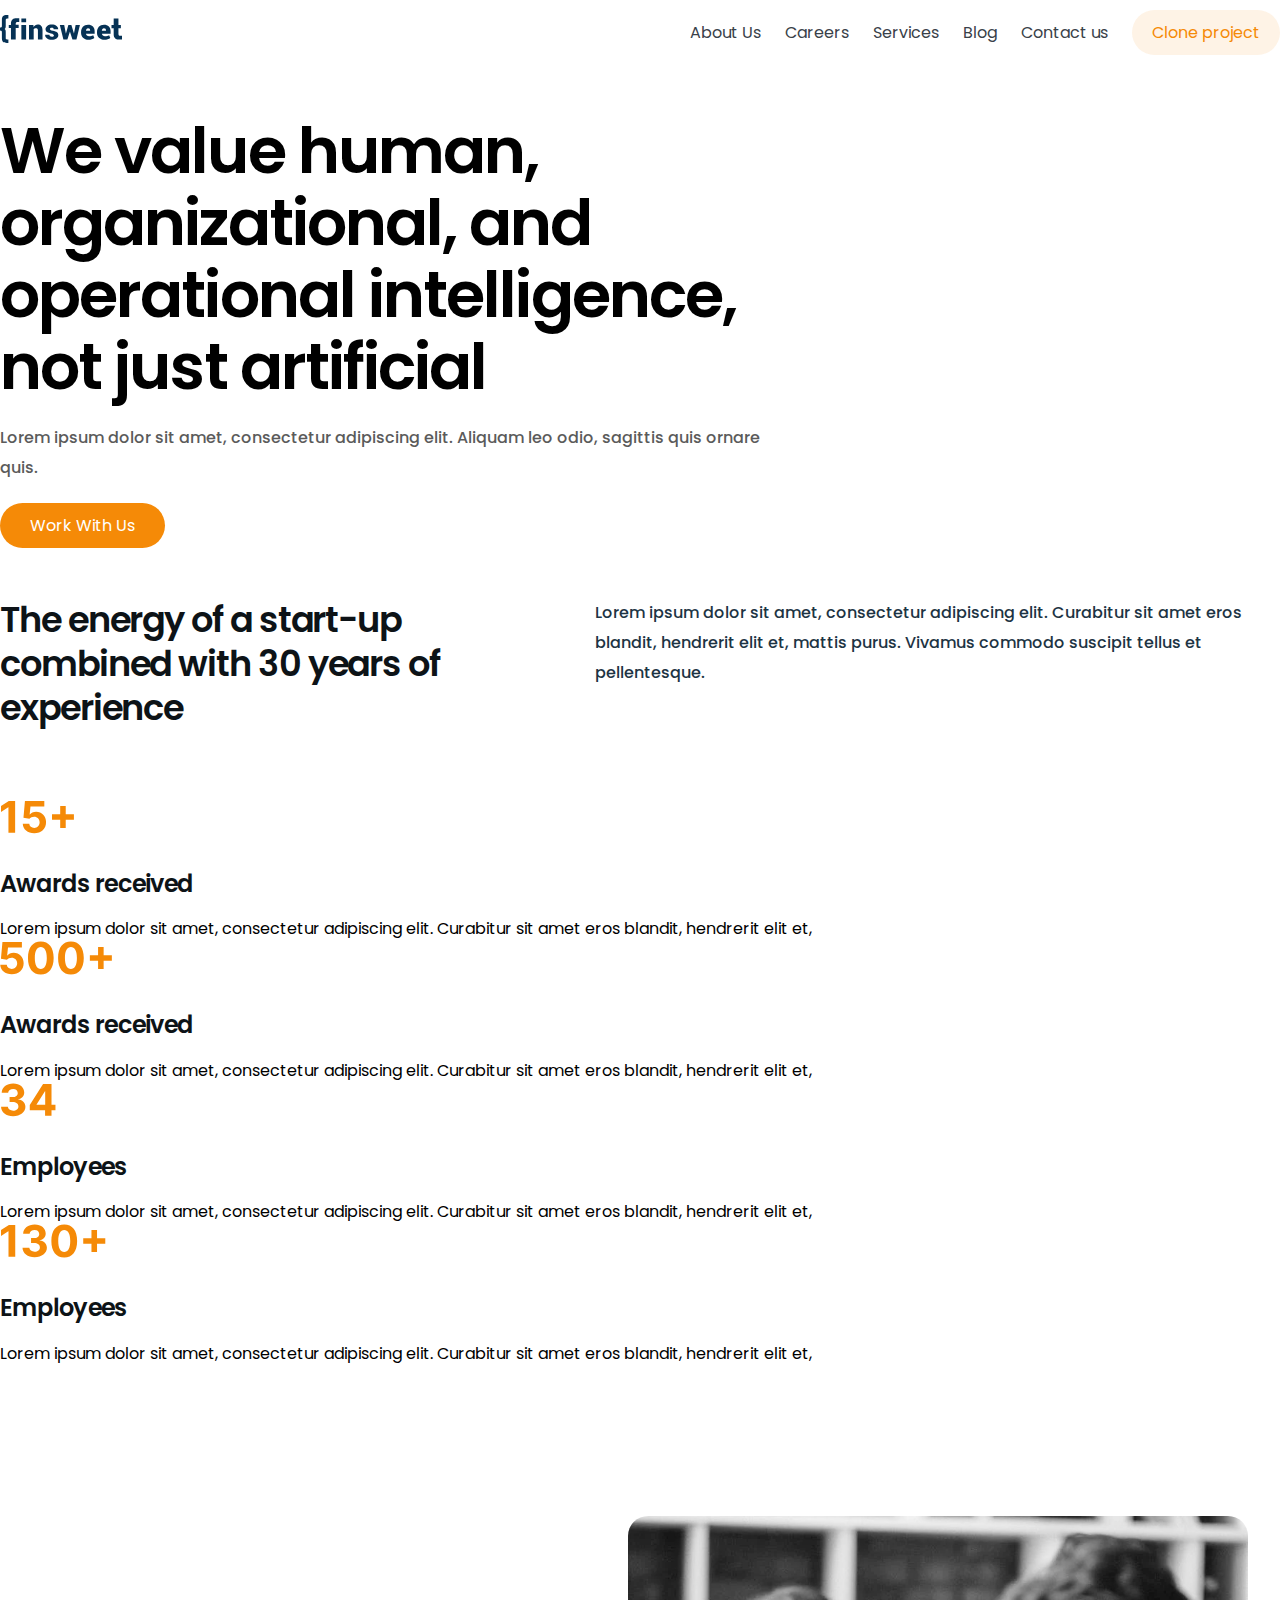
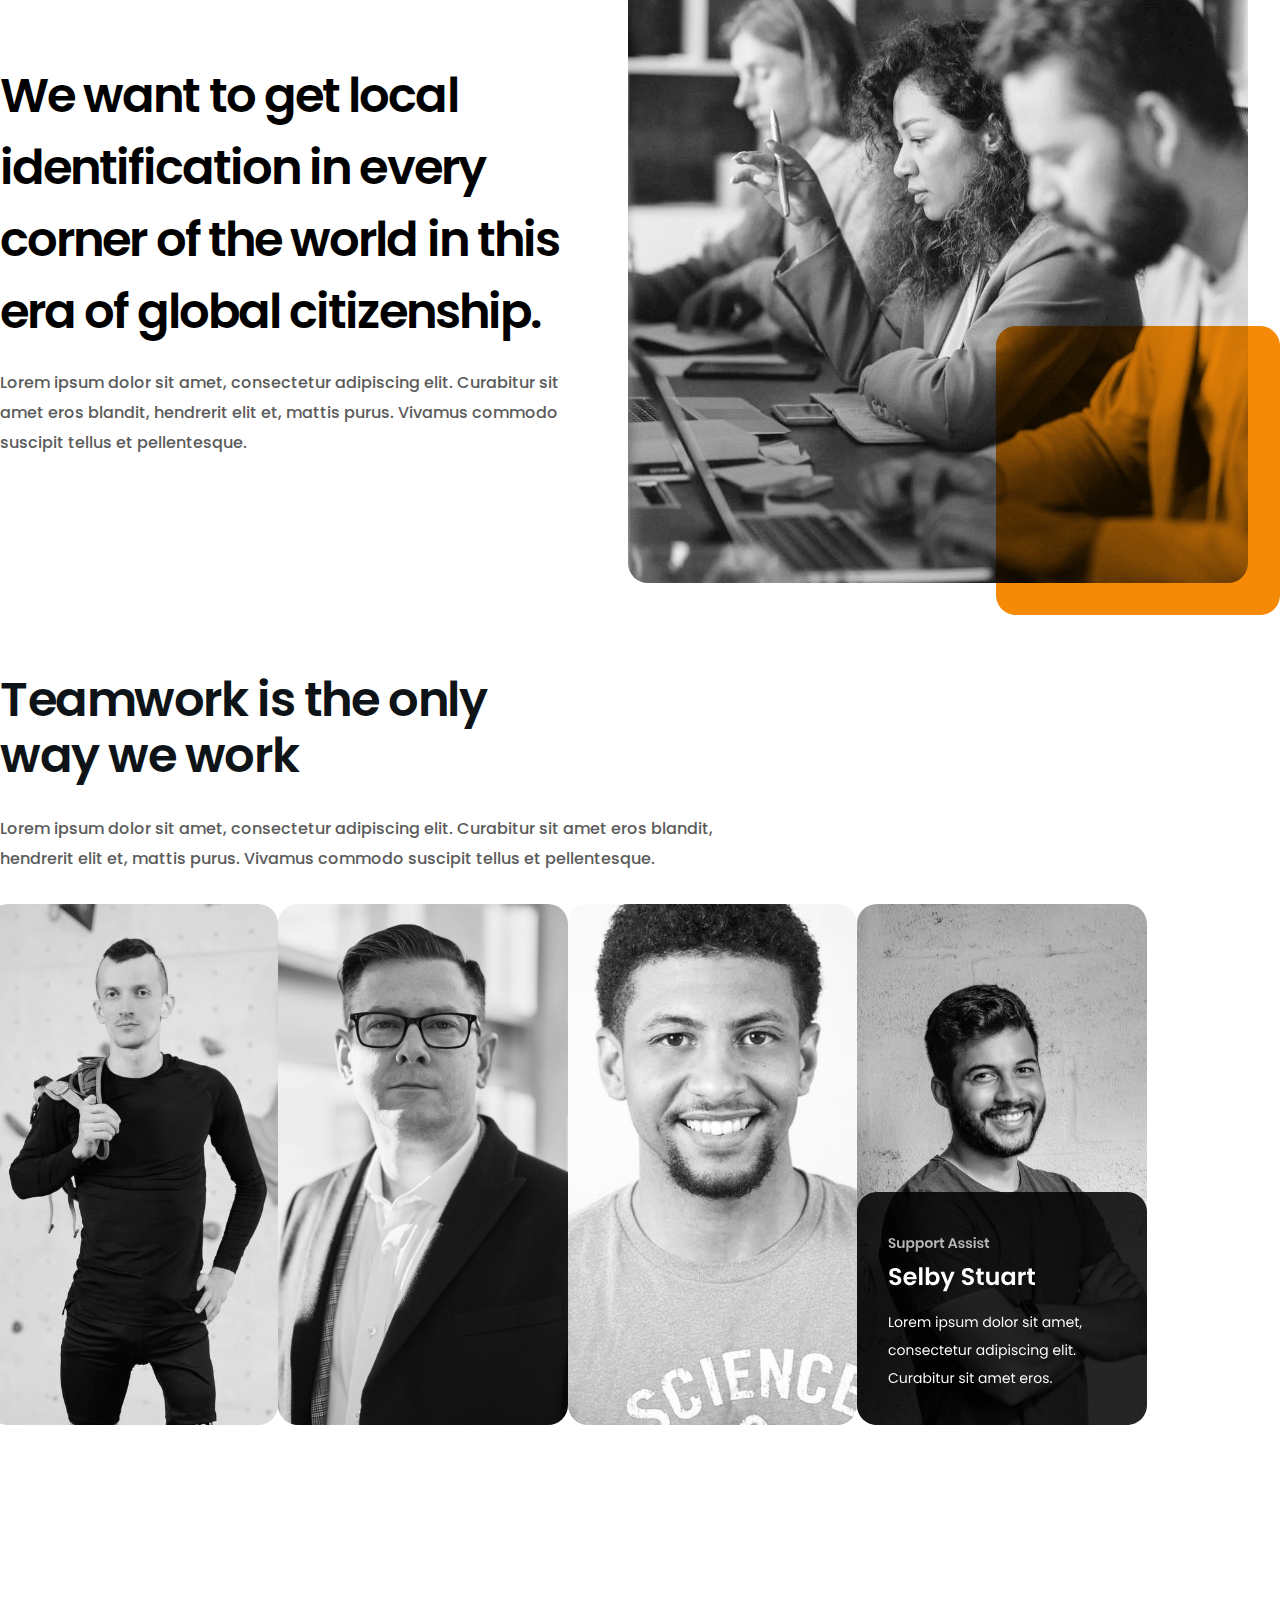
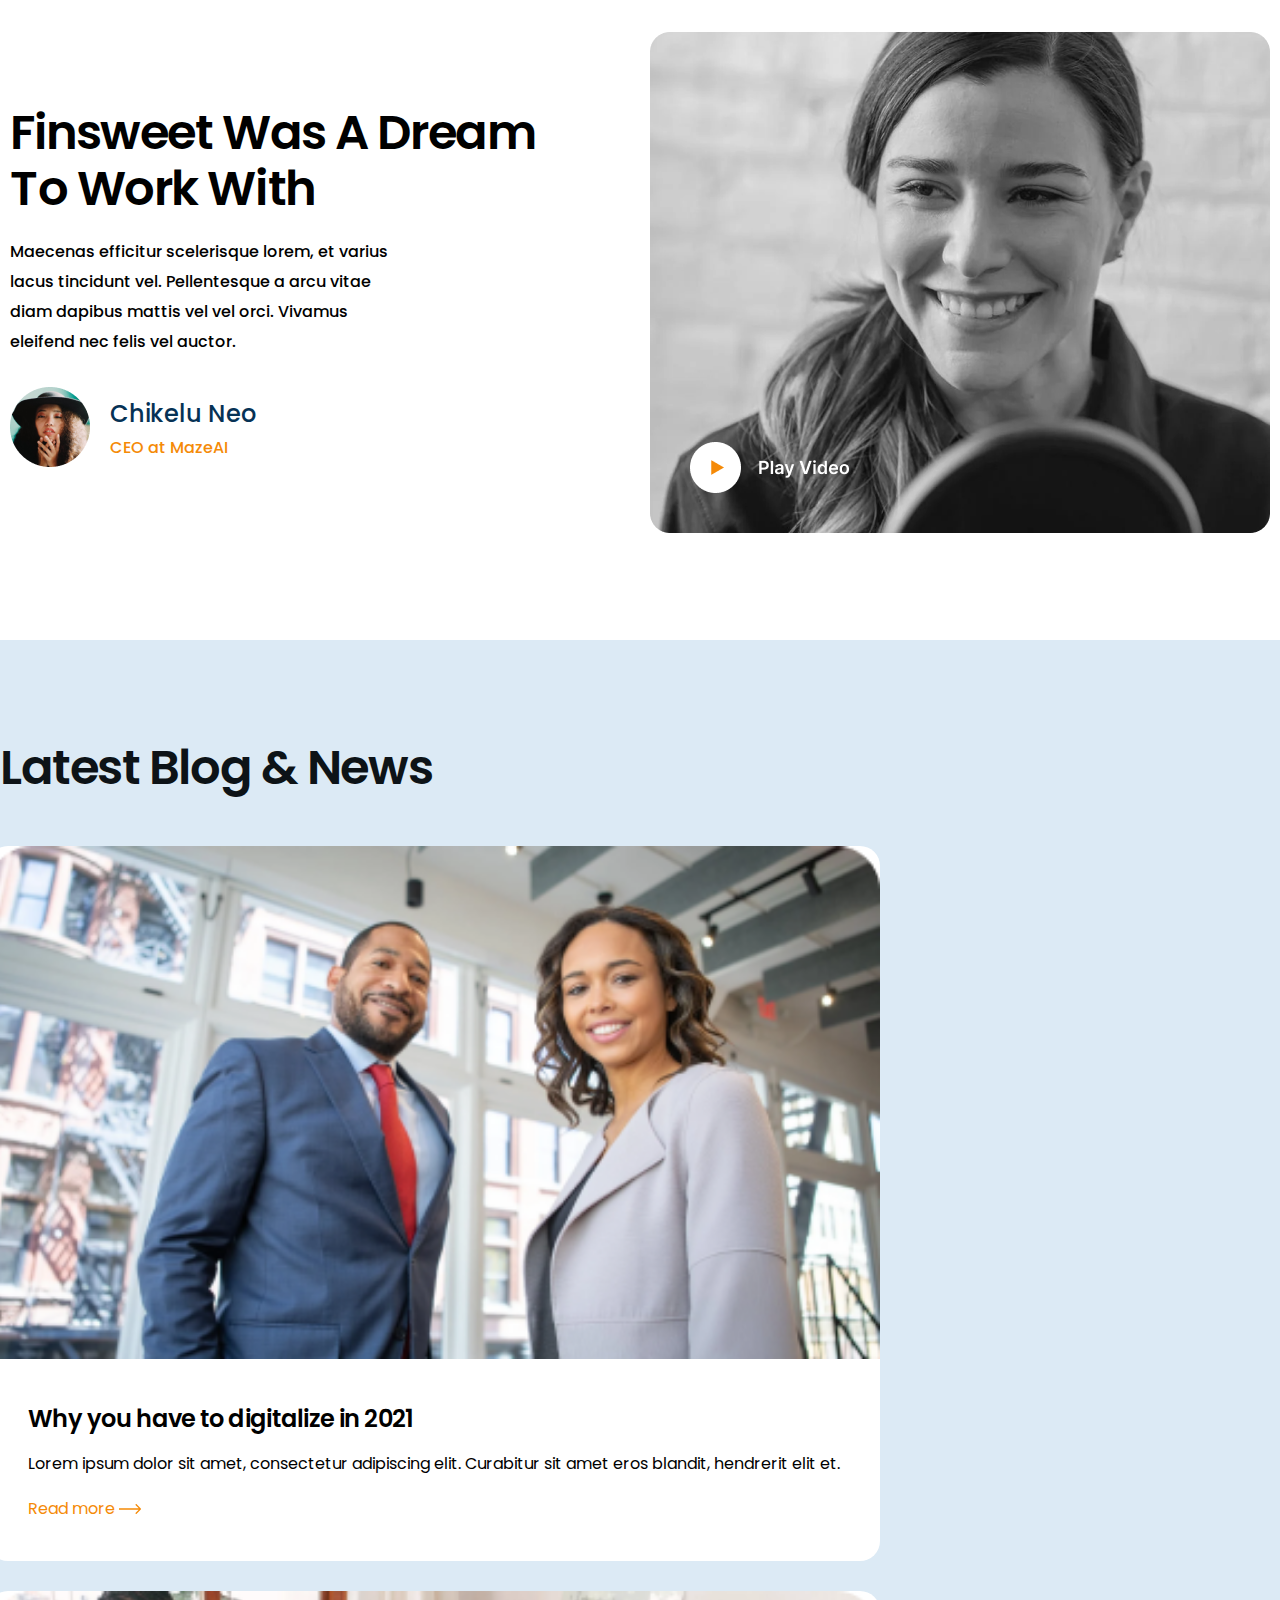
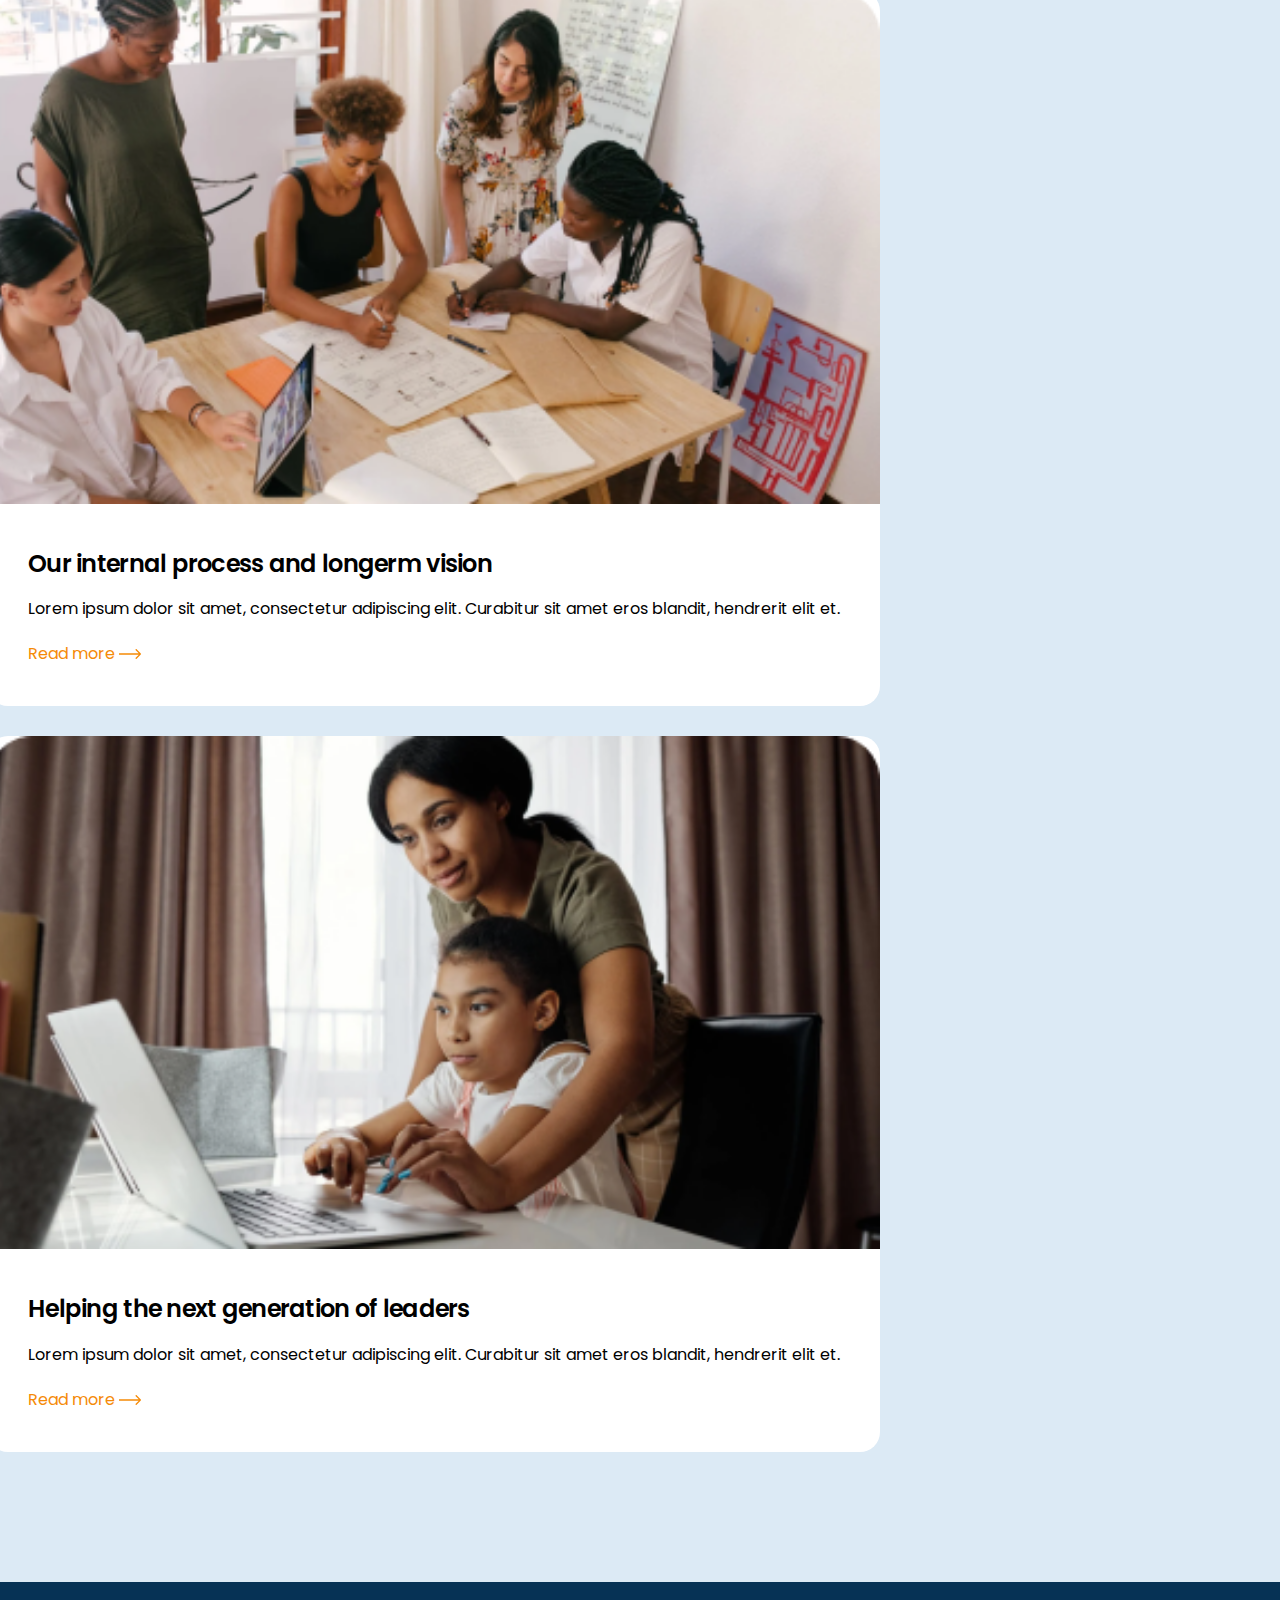
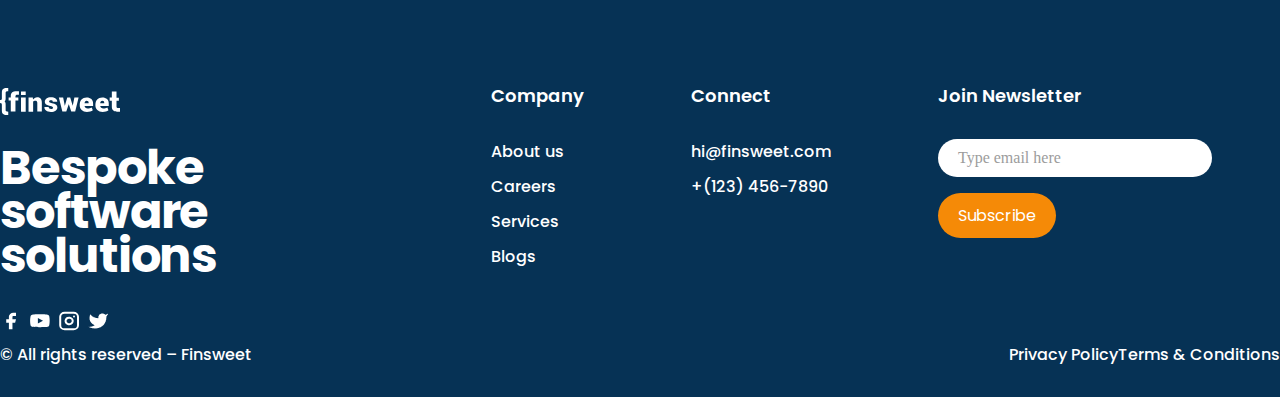
==== about_us.html @ 9c52bda0 "update" ====
<!DOCTYPE html>
<html lang="en">
<head>
    <meta charset="UTF-8" />
    <meta name="viewport" content="width=device-width, initial-scale=1.0" />
    <link rel="preconnect" href="https://fonts.googleapis.com" />
    <link rel="preconnect" href="https://fonts.gstatic.com" crossorigin />
    <link
      href="https://cdn.jsdelivr.net/npm/bootstrap@5.3.0/dist/css/bootstrap.min.css"
      rel="stylesheet"
      integrity="sha384-9ndCyUaIbzAi2FUVXJi0CjmCapSmO7SnpJef0486qhLnuZ2cdeRhO02iuK6FUUVM"
      crossorigin="anonymous"
    />
    <link
      href="https://fonts.googleapis.com/css2?family=Poppins:wght@500&display=swap"
      rel="stylesheet"
    />
    <link rel="stylesheet" href="style.css" />
    <link rel="stylesheet" href="grid.css" />
    <title>About us</title>
</head>
<body>
    <div class="main">
        <!-- navbar section -->
      <div class="navbar_section">
        <div class="navbar">
          <div class="navbar_logo">
            <img src="images\Logo_finsweet.svg" alt="logo" />
          </div>
          <div class="navbar_list">
            <a href="">About Us</a>
            <a href="">Careers</a>
            <a href="services.html">Services</a>
            <a href="blog.html">Blog</a>
            <a href="">Contact us</a>
            <button>Clone project</button>
          </div>
          <label for="nav_input" class="navbar_btn">
            <svg xmlns="http://www.w3.org/2000/svg" height="1em" viewBox="0 0 448 512"><!--! Font Awesome Free 6.4.0 by @fontawesome - https://fontawesome.com License - https://fontawesome.com/license (Commercial License) Copyright 2023 Fonticons, Inc. --><path d="M0 96C0 78.3 14.3 64 32 64H416c17.7 0 32 14.3 32 32s-14.3 32-32 32H32C14.3 128 0 113.7 0 96zM0 256c0-17.7 14.3-32 32-32H416c17.7 0 32 14.3 32 32s-14.3 32-32 32H32c-17.7 0-32-14.3-32-32zM448 416c0 17.7-14.3 32-32 32H32c-17.7 0-32-14.3-32-32s14.3-32 32-32H416c17.7 0 32 14.3 32 32z"/></svg>
          </label>
          <input type="checkbox" class="nav_mobile_input" name="" id="nav_input">
          <label for="nav_input" class="nav_overlay"></label>
          <div class="nav_mobile">
            <label for="nav_input" class="navbar_close">
              <svg xmlns="http://www.w3.org/2000/svg" height="1em" viewBox="0 0 512 512"><!--! Font Awesome Free 6.4.0 by @fontawesome - https://fontawesome.com License - https://fontawesome.com/license (Commercial License) Copyright 2023 Fonticons, Inc. --><path d="M256 48a208 208 0 1 1 0 416 208 208 0 1 1 0-416zm0 464A256 256 0 1 0 256 0a256 256 0 1 0 0 512zM175 175c-9.4 9.4-9.4 24.6 0 33.9l47 47-47 47c-9.4 9.4-9.4 24.6 0 33.9s24.6 9.4 33.9 0l47-47 47 47c9.4 9.4 24.6 9.4 33.9 0s9.4-24.6 0-33.9l-47-47 47-47c9.4-9.4 9.4-24.6 0-33.9s-24.6-9.4-33.9 0l-47 47-47-47c-9.4-9.4-24.6-9.4-33.9 0z"/></svg>
            </label>
            <ul class="mobile_list">
              <li class="nav_mobile_link"><a href="">About Us</a></li>
              <li class="nav_mobile_link"><a href="">Careers</a></li>
              <li class="nav_mobile_link"><a href="">Services</a></li>
              <li class="nav_mobile_link"><a href="">Blog</a></li>
              <li class="nav_mobile_link"><a href="">Contact us</a></li>
            </ul>
          </div>
        </div>
      </div>

      <div class="service_header">
        <div class="service_header_content">
          <div class="svheader_title">
            We value human, organizational, and operational intelligence, not just artificial
          </div>
          <div class="svheader_content">
            Lorem ipsum dolor sit amet, consectetur adipiscing elit. Aliquam leo odio, sagittis quis ornare quis.
          </div>
          <button class="svheader_button">Work With Us</button>
        </div>
        <div class="service_header_img">
          <img src="images\Header image (2).png" alt="" />
          <!-- <img src="images\Circle.png" alt="" class="circle_header" /> -->
          <!-- <img src="images\Orange.png" alt="" class="orangee" /> -->
        </div>
      </div>

      <!-- feature section -->
      <div class="feature_wrappe1">
        <div class="feature_section">
          <div class="feature_content">
            <div class="feature_title">The energy of a start-up combined with 30 years of experience</div>
            <div class="feature_text" style="margin-left: 20px;">Lorem ipsum dolor sit amet, consectetur adipiscing elit. Curabitur sit amet eros blandit, hendrerit elit et, mattis purus. Vivamus commodo suscipit tellus et pellentesque.</div>
          </div>
          <div class="container">
            <div class="row no-gutters">
              <div class="col-xl-3 col-sm-6">
                <div class="fea1">
                  <img src="images\15+.svg" alt="" class="fea_img">
                  <div class="fea_title">Awards received</div>
                  <div class="fea_text">Lorem ipsum dolor sit amet, consectetur adipiscing elit. Curabitur sit amet eros blandit, hendrerit elit et, </div>
                </div>
              </div>

              <div class="col-xl-3 col-sm-6">
                <div class="fea1">
                  <img src="images\500+.svg" alt="" class="fea_img">
                  <div class="fea_title">Awards received</div>
                  <div class="fea_text">Lorem ipsum dolor sit amet, consectetur adipiscing elit. Curabitur sit amet eros blandit, hendrerit elit et, </div>
                </div>
              </div>

              <div class="col-xl-3 col-sm-6">
                <div class="fea1">
                  <img src="images\34.svg" alt="" class="fea_img">
                  <div class="fea_title">Employees</div>
                  <div class="fea_text">Lorem ipsum dolor sit amet, consectetur adipiscing elit. Curabitur sit amet eros blandit, hendrerit elit et, </div>
                </div>
              </div>

              <div class="col-xl-3 col-sm-6">
                <div class="fea1">
                  <img src="images\130+.svg" alt="" class="fea_img">
                  <div class="fea_title">Employees</div>
                  <div class="fea_text">Lorem ipsum dolor sit amet, consectetur adipiscing elit. Curabitur sit amet eros blandit, hendrerit elit et, </div>
                </div>
              </div>
            </div>
          </div>
        </div>
      </div>

      <div class="service_header">
        <div class="service_header_content">
          <div class="svheader_title1">
           We want to get local identification in every corner of the world in this era of global citizenship.
          </div>
          <div class="svheader_content">
           Lorem ipsum dolor sit amet, consectetur adipiscing elit. Curabitur sit amet eros blandit, hendrerit elit et, mattis purus. Vivamus commodo suscipit tellus et pellentesque.
          </div>
          
        </div>
        <div class="service_header_img">
          <img src="images\About Image.svg" alt="" />
          <!-- <img src="images\Circle.png" alt="" class="circle_header" /> -->
          <!-- <img src="images\Orange.png" alt="" class="orangee" /> -->
        </div>
      </div>

      <div class="team_section_wrapper">
        <div class="team_section">
            <div class="team_section_title">Teamwork is the only way we work</div>
            <div class="team_section_text">Lorem ipsum dolor sit amet, consectetur adipiscing elit. Curabitur sit amet eros blandit, hendrerit elit et, mattis purus. Vivamus commodo suscipit tellus et pellentesque.</div>
            <div class="container">
                <div class="row">
                    <div class="col-xl-3 col-sm-6">
                        <img src="images\Image 1.svg" alt="">
                    </div>
                    <div class="col-xl-3 col-sm-6">
                        <img src="images\Image 2.svg" alt="">
                    </div>

                    <div class="col-xl-3 col-sm-6">
                        <img src="images\Image 3.svg" alt="">
                    </div>
                    <div class="col-xl-3 col-sm-6">
                        <img src="images\Image 4.svg" alt="">
                    </div>
                </div>
            </div>

        </div>

      </div>

      <div class="ceo_section">
        <div class="ceo_content">
          <div class="ceo_title">Finsweet was a dream to work with</div>
          <div class="ceo_text">
            Maecenas efficitur scelerisque lorem, et varius lacus tincidunt vel.
            Pellentesque a arcu vitae diam dapibus mattis vel vel orci. Vivamus
            eleifend nec felis vel auctor.
          </div>
          <div class="ceo_profile">
            <img src="images/Image (6).png" alt="" />
            <div class="ceo_name">
              <div class="name">Chikelu Neo</div>
              <div class="position">CEO at MazeAI</div>
            </div>
          </div>
        </div>
        <div class="ceo_img">
          <img src="images\Image (5).png" alt="" />
        </div>
      </div>

      <!-- blog -->
      <div class="all_posts_wrapper">
        <div class="all_posts">
            <div class="all_posts_title">Latest Blog & News</div>
            <div class="container">
                <div class="row">
                    <div class="col-xl-4 col-sm-6 ">
                        <div class="item1">
                            <img class="item_img" src="images\Image (7).png" alt="">
                            <div class="group_content">
                                <div class="item_title">Why you have to digitalize in 2021</div>
                                <div class="item_content">Lorem ipsum dolor sit amet, consectetur adipiscing elit. Curabitur sit amet eros blandit, hendrerit elit et.</div>
                                <span>Read more</span>
                                <img src="images\Icon.svg" alt="" />
                            </div>
                        </div>
                    </div>

                    <div class="col-xl-4 col-sm-6">
                        <div class="item1">
                            <img class="item_img" src="images\Image (8).png" alt="">
                            <div class="group_content">
                                <div class="item_title">Our internal process and longerm vision</div>
                                <div class="item_content">Lorem ipsum dolor sit amet, consectetur adipiscing elit. Curabitur sit amet eros blandit, hendrerit elit et.</div>
                                <span>Read more</span>
                                <img src="images\Icon.svg" alt="" />
                            </div>
                        </div>
                    </div>
                    <div class="col-xl-4 col-sm-6">
                        <div class="item1">
                            <img class="item_img" src="images\Image (9).png" alt="">
                            <div class="group_content">
                                <div class="item_title">Helping the next generation of leaders</div>
                                <div class="item_content">Lorem ipsum dolor sit amet, consectetur adipiscing elit. Curabitur sit amet eros blandit, hendrerit elit et.</div>
                                <span>Read more</span>
                                <img src="images\Icon.svg" alt="" />
                            </div>
                        </div>
                    </div>

                </div>
            </div>
        </div>
    </div>
      <div class="footer_section">
        <div class="footer">
          <div class="footer_top">
            <div class="footer_left">
          <img src="images\Logo (3).svg" alt="" />
          <h2>Bespoke software solutions</h2>
          <span><img src="images\social-icon\facebook.svg" alt="" /></span>
          <span><img src="images\social-icon\youtube.svg" alt="" /></span>
          <span><img src="images\social-icon\instagram.svg" alt="" /></span>
          <span><img src="images\social-icon\twitter.png" alt="" /></span>
        </div>
        <div class="company">
          <div class="com">Company</div>
          <div class="other" >
            <div>About us</div>
            <div>Careers</div>
            <div>Services</div>
            <div>Blogs</div>
          </div>
        </div>
        <div class="connect">
          <div class="connect_head">Connect</div>
          <div class="connect_more">
            <div>hi@finsweet.com</div>
            <div>+(123) 456-7890</div>
          </div>
        </div>
        <div class="subscribe">
          <div>Join Newsletter</div>
          <button class="type_email" type="button">Type email here</button
          ><br />
          <button class="subscribe_button" type="button">Subscribe</button>
        </div>
      </div>
          </div>
          <div class="footer-bottom">
            <div class="allright">© All rights reserved – Finsweet</div>
            <div class="privacy">Privacy Policy</div>
            <div class="term">Terms & Conditions</div>
          </div>
        </div>
      </div>
    </div>
    <script
      src="https://cdn.jsdelivr.net/npm/bootstrap@5.3.0/dist/js/bootstrap.bundle.min.js"
      integrity="sha384-geWF76RCwLtnZ8qwWowPQNguL3RmwHVBC9FhGdlKrxdiJJigb/j/68SIy3Te4Bkz"
      crossorigin="anonymous"
    ></script>

    </div>
</body>
</html>
---- style.css ----
* {
  margin: 0;
  padding: 0;
  box-sizing: border-box;
  font-family: Poppins;
}

body {
  margin: 0;
  padding: 0;
}
.main {
  width: 100%;
}
ul {
  list-style: none;
}

a {
  text-decoration: none;
}

.navbar {
  width: 1280px;
  display: flex;
  justify-content: flex-end;
  align-items: center;
  margin: 10px auto;
}

.navbar_logo {
  margin-right: auto;
}

.navbar_list a {
  padding-right: 20px;
  font-size: 1rem;
  color: #394149;
}

button {
  padding: 10px 20px;
  border: none;
  border-radius: 31px;
  background: rgba(245, 138, 7, 0.1);
  color: #f58a07;
  font-size: 1rem;
}

.header_content #bt1 {
  background-color: #f58a07;
  color: #fff;
}

.bt1,
.bt {
  margin-bottom: 10px;
}

.header_content #bt2 {
  background-color: #dceaf5;
  color: #1d3444;
}
.header_content_title {
  font-size: 4rem;
  font-weight: 600;
  letter-spacing: -1.08px;
}

.header_content_sub1 {
  font-size: 1rem;
  width: 70%;
  margin-bottom: 30px;
}

.header_content_sub2 {
  font-size: 1rem;
  margin-top: 30px;
  color: rgba(57, 65, 73, 0.5);
  margin-bottom: 15px;
}

.header_section {
  background-color: #dceaf5;
  /* width: 100%; */
}
.header {
  display: flex;
  /* flex-wrap: wrap; */
  width: 1280px;
  margin: 0 auto;
  align-items: center;
}

.header .header_img {
  max-width: 100%;
}

.header_img img {
  max-width: 100%;
  height: 100%;
  object-fit: cover;
}
.header_content {
  width: 60%;
  /* max-width: 100%; */
}

.header_content_title {
  color: #1d3444;

  /* H1 Heading */
  font-family: Poppins;
  font-size: 64px;
  font-style: normal;
  font-weight: 600;
  line-height: 72px; /* 112.5% */
  letter-spacing: -1.92px;
}

.title {
  margin-top: 20px;
  margin-bottom: 20px;
  font-style: normal;
  font-weight: 500;
  line-height: 106.5%; /* 25.56px */
  letter-spacing: -0.72px;
  font-size: 1.5rem;
}
.content {
  margin-bottom: 20px;
}

.feature_wrapper {
  background: #edf7ff;
  width: 100%;
  margin: 0 auto;
  padding-top: 100px;
}

.feature_wrapper1 {
  /* background: #edf7ff; */
  width: 100%;
  margin: 0 auto;
  padding-top: 100px;
}

.fea_img {
  height: 34px;
}

.feature_section {
  width: 1280px;
  margin: 0 auto;
}

.fea {
  background-color: #fff;
  border-radius: 20px;
  padding: 40px;
  width: 100%;
}

.fea1 {
  /* background-color: #fff; */
  border-radius: 20px;
  /* padding-top: 10px;
  padding-bottom: 10px; */
  /* padding-right: 20px; */
  width: 100%;
}

.last_item {
}

.feature_content {
  display: flex;
  width: 100%;
  margin-bottom: 50px;
}

.feature_title {
  color: #0d1317;
  font-family: Poppins;
  font-size: 2.2rem;
  font-style: normal;
  font-weight: 600;
  line-height: 44px; /* 122.222% */
  letter-spacing: -1.08px;
  width: 90%;
  margin-bottom: 20px;
}

.fea_title {
  color: #0d1317;
  font-family: Poppins;
  font-size: 1.5rem;
  font-style: normal;
  font-weight: 600;
  line-height: 106.5%; /* 25.56px */
  letter-spacing: -0.72px;
  margin-top: 30px;
  margin-bottom: 20px;
}

.feature_text {
  color: #1d3444;
  font-family: Poppins;
  font-size: 1rem;
  font-style: normal;
  font-weight: 500;
  line-height: 30px; /* 166.667% */
}

.footer_section {
  background-color: #063255;
  width: 100%;
}

.footer {
  max-width: 1280px;
  margin: 0 auto;
}

.footer_top {
  display: flex;
  flex-wrap: wrap;
  justify-content: space-between;
  align-items: start;
  margin: 0 auto;
  padding-top: 100px;
}

.footer_left {
  color: #fff;
  font-size: 2rem;
  font-style: normal;
  font-weight: 600;
  line-height: 44px; /* 122.222% */
  letter-spacing: -1.08px;
  width: 30%;
}

.footer_left h2 {
  margin-top: 20px;
  margin-bottom: 20px;
}

.other,
.connect_more {
  color: #fff;
  font-family: Poppins;
  font-size: 16px;
  font-style: normal;
  font-weight: 500;
  line-height: normal;
}

.other div,
.connect_more div {
  margin-bottom: 10px;
}

.connect_head,
.com,
.subscribe div {
  color: #fff;
  font-family: Poppins;
  font-size: 18px;
  font-style: normal;
  font-weight: 600;
  line-height: normal;
  margin-bottom: 30px;
}

.subscribe .type_email {
  background-color: #fff;
  width: 342px;
  color: #9c9c9c;
  font-family: Inter;
  font-size: 16px;
  font-style: normal;
  font-weight: 500;
  line-height: normal;
  text-align: left;
  max-width: 80%;
}

.subscribe .subscribe_button {
  background-color: #f58a07;
  color: #fff;
  margin-top: 16px;
}

.footer-bottom {
  display: flex;
  color: #fff;
  justify-content: flex-end;
  margin-top: 30px;
  margin: 0 auto;
  padding-bottom: 30px;
  font-family: Poppins;
  font-size: 16px;
  font-style: normal;
  font-weight: 500;
  line-height: normal;
  max-width: 1280px;
}

.allright {
  margin-right: auto;
}

.item {
  /* padding: 30px; */
  /* margin-right: 20px; */
  background-color: #fff;
  border-radius: 20px;
  margin-top: 10px;
}
.item2 {
  background-color: #fff;
  margin-bottom: 20px;
}
.item2 .item_img {
  width: 100%;
}

.help_wrapper {
  width: 100%;
  margin: 0 auto;
}

.help_posts {
  width: 1280px;
  margin-left: auto;
  margin-right: auto;
  margin-top: 100px;
}
.itemm {
  padding: 30px;
  /* margin-right: 20px; */
  background-color: #fff;
  border-radius: 20px;
  margin-top: 10px;
}
.item_title {
  margin-top: 20px;
  margin-bottom: 20px;
  font-size: 1.5rem;
  font-weight: 600;
  line-height: 106.5%; /* 25.56px */
  letter-spacing: -0.72px;
}

.container {
  max-width: 1280px;
  margin-left: 0;
  /* margin-bottom: 100px; */
  padding-bottom: 100px;
}

.row {
  align-items: stretch;
}

.flexbox-no-margin .row {
  display: flex;
  flex-wrap: wrap;
}

.about_content {
  width: 60%;
}
.about_img {
  max-width: 100%;
  height: 100%;
  object-fit: cover;
}
.about_section {
  width: 1280px;
  margin: 100px auto;
  display: flex;
  align-items: center;
  position: relative;
  /* flex-wrap: wrap; */
}

.about_text {
  font-size: 1rem;
  font-style: normal;
  font-weight: 500;
  line-height: 30px; /* 166.667% */
  margin-top: 20px;
  margin-bottom: 40px;
  width: 80%;
}

.circle {
  position: absolute;
  top: -50px;
  right: -50px;
}
.subs {
  display: flex;
}
.subtitle {
  margin-top: 20px;
  margin-bottom: 20px;
  font-size: 1.5rem;
  font-style: normal;
  font-weight: 600;
  line-height: 106.5%; /* 25.56px */
  letter-spacing: -0.72px;
}
.subcontent {
  font-size: 1rem;
  font-style: normal;
  font-weight: 500;
  line-height: 28px; /* 175% */
  width: 100%;
}

.about_title {
  font-size: 3rem;
  font-style: normal;
  font-weight: 600;
  line-height: 56px; /* 116.667% */
  letter-spacing: -1.44px;
}

.service_section {
  width: 1280px;
  background-color: #dceaf5;
  margin: 10px auto;
  position: relative;
  padding-bottom: 50px;
}

.ribbon {
  position: absolute;
  top: -15px;
  right: -15px;
}
.service_content {
  width: 50%;
}
.service {
  display: flex;
  align-items: center;
  margin-left: 3rem;
  margin-right: 3rem;
  justify-content: space-between;
  flex-wrap: wrap;
  /* width: 100%; */
}

.service_header {
  margin-left: 3rem;
  padding-top: 50px;
  margin-bottom: 50px;
}

.service_title {
  font-size: 3rem;
  font-style: normal;
  font-weight: 600;
  line-height: 56px; /* 116.667% */
  letter-spacing: -1.44px;
  width: 90%;
  margin-bottom: 20px;
}

.service_img {
  max-width: 100%;
}
.service_text {
  font-size: 1rem;
  font-style: normal;
  font-weight: 500;
  line-height: 30px; /* 166.667% */
  width: 80%;
  margin-bottom: 50px;
}

span {
  color: #f58a07;
}
.item_content {
  margin-bottom: 20px;
}

.service_header .bt1 {
  background-color: #fff;
  font-size: 1rem;
  font-style: normal;
  font-weight: 600;
  line-height: normal;
  text-transform: capitalize;
  border: none;
  color: #f58a07;
}

.service_header button {
  color: #a8bccc;
  background-color: #dceaf5;
  border: 1px solid #a8bccc;
}

.cta_content {
  background-color: #f58a07;
  flex-grow: 1;
  width: 50%;
}
.cta_text {
  max-width: 640px;
  font-size: 3rem;
  margin-top: 100px;
  margin-left: 50px;
  font-style: normal;
  font-weight: 600;
  line-height: 56px; /* 116.667% */
  letter-spacing: -1.44px;
  color: #fff;
}

.cta_button {
  margin-left: 50px;
  margin-bottom: 100px;
  margin-top: 30px;
  padding: 20px 30px;
  font-size: 1rem;
  font-style: normal;
  font-weight: 600;
  line-height: 106.5%; /* 17.04px */
  text-transform: capitalize;
}
.CTA_section {
  display: flex;
  flex-wrap: wrap;
  margin-top: 100px;
}

.cta_img {
  width: 50%; /* flex: 1; */
}

.cta_button {
  background-color: #dceaf5;
}

.ceo_section {
  width: 1280px;
  display: flex;
  /* flex-wrap: wrap; */
  justify-content: center;
  align-items: center;
  margin: 100px auto;
}

.ceo_text {
  width: 60%;
}

.ceo_content {
  width: 50%;
}
.ceo_title {
  font-size: 3rem;
  font-style: normal;
  font-weight: 600;
  line-height: 56px; /* 116.667% */
  letter-spacing: -1.44px;
  text-transform: capitalize;
  margin-bottom: 20px;
  width: 90%;
}

.ceo_text {
  font-size: 1rem;
  font-style: normal;
  font-weight: 500;
  line-height: 30px; /* 166.667% */
  margin-bottom: 30px;
}

.ceo_profile {
  display: flex;
  align-items: center;
}

.ceo_name {
  margin-left: 20px;
}
.ceo_img img {
  width: 100%;
}

.name {
  color: #063255;

  font-size: 1.5rem;
  font-style: normal;
  font-weight: 500;
  line-height: 171%; /* 41.04px */
}
.position {
  color: #f58a07;

  font-size: 1rem;
  font-style: normal;
  font-weight: 500;
  line-height: 171%; /* 30.78px */
}

.blog_section {
  width: 100%;
  background-color: #dceaf5;
  padding-top: 100px;
  padding-bottom: 100px;
  margin: 0 auto;
}
.row {
  padding-left: 0;
  padding-right: 0;
}
.container {
  padding-left: 0;
  padding-right: 0;
}

.blogs {
  display: flex;
  flex-wrap: wrap;
}
.blog {
  width: 25%;
}
.blog .blog_image {
  width: 100%;
}
.navbar_btn {
  display: none;
}

.nav_overlay {
  position: fixed;
  top: 0;
  right: 0;
  left: 0;
  bottom: 0;
  background-color: rgba(0, 0, 0, 0.3);
  display: none;
  animation: Fadein linear 0.2s;
}

.nav_mobile {
  position: fixed;
  top: 0;
  bottom: 0;
  right: 0;
  width: 320px;
  max-width: 100%;
  background-color: #fff;
  transform: translateX(100%);

  transition: all linear 0.2s;
}

.mobile_list {
  margin-top: 24px;
}

.nav_mobile_link a {
  color: #0d1317;
  display: block;
  padding: 8px 0;
}

.navbar_close {
  position: absolute;
  top: 1rem;
  right: 1rem;
  width: 30px;
  height: 30px;
}

.nav_mobile_input:checked ~ .nav_overlay {
  display: block;
}

.nav_mobile_input:checked ~ .nav_mobile {
  transform: translateX(0%);
}

.nav_mobile_input {
  display: none;
}

@keyframes Fadein {
  from {
    opacity: 0;
  }
  to {
    opacity: 1;
  }
}

/* Service page */
.service_header {
  display: flex;
  width: 1280px;
  margin: 0 auto;
  align-items: center;
  gap: 5%;
  margin-bottom: 50px;
}
.svheader_title {
  font-size: 4rem;
  font-style: normal;
  font-weight: 600;
  line-height: 72px; /* 112.5% */
  letter-spacing: -1.92px;
}

.svheader_title1 {
  font-size: 3rem;
  font-style: normal;
  font-weight: 600;
  line-height: 72px; /* 112.5% */
  letter-spacing: -1.92px;
}
.svheader_content {
  color: #5b5b5b;
  font-family: Poppins;
  font-size: 1rem;
  font-style: normal;
  font-weight: 500;
  line-height: 30px; /* 166.667% */
  margin-top: 20px;
  margin-bottom: 20px;
}
.service_header button {
  color: #fff;
  background-color: #f58a07;
  border: none;
  padding: 10px 30px;
}

.service_header_img {
  /* position: relative; */
  width: 100%;
  height: 100%;
}

.orangee {
  position: absolute;
}

.service_feature {
  display: flex;
  width: 1280px;
  align-items: center;
  margin: 0 auto;
  justify-content: center;
  gap: 5%;
  margin-top: 100px;
}

.s_f_c_title {
  color: #0d1317;
  font-family: Poppins;
  font-size: 3rem;
  font-style: normal;
  font-weight: 600;
  line-height: 56px; /* 116.667% */
  letter-spacing: -1.44px;
}

.s_f_c_text,
.s_f_c_list {
  color: #5b5b5b;
  font-family: Poppins;
  font-size: 1rempx;
  font-style: normal;
  font-weight: 500;
  line-height: 30px; /* 166.667% */
}
.s_f_c_list ul {
  padding-left: 0;
  text-decoration: dotted;
  list-style: disc;
  list-style-position: inside;
}

.s_f_c_text {
  margin-top: 20px;
  margin-bottom: 20px;
}

/* Blog Inner page */

.blog_header_img {
  width: 1280px;
  margin: 0 auto;
}

.blog_header_img img {
  border-radius: 10px;
  width: 100%;
}

.blog_page_content_wrapper {
  width: 1280px;
  margin: 0 auto;
}
.blog_page_content {
  width: 50%;
  margin: 0 auto;
}
.blog_page_content_author {
  display: flex;
  justify-content: flex-start;
  align-items: center;
  margin-top: 50px;
}

.author_name {
  color: #394149;
  font-family: Poppins;
  font-size: 1rem;
  font-style: normal;
  font-weight: 400;
  line-height: 32px; /* 200% */
  margin-right: 30px;
  margin-left: 5px;
}

.posted_time {
  color: #394149;
  font-family: Poppins;
  font-size: 1rem;
  font-style: normal;
  font-weight: 400;
  line-height: 32px; /* 200% */
}
.blog_page_content_title {
  color: #1d3444;
  font-family: Poppins;
  font-size: 4rem;
  font-style: normal;
  font-weight: 600;
  line-height: 72px; /* 112.5% */
  letter-spacing: -1.92px;
  margin-top: 30px;
  margin-bottom: 30px;
  width: 100%;
}
.blog_page_content_text p {
  color: #5b5b5b;
  font-family: Poppins;
  font-size: 1rem;
  font-style: normal;
  font-weight: 500;
  line-height: 28px; /* 175% */
  margin-bottom: 20px;
}
/* Privacy Page */
.privacy_wrapper {
  width: 1280px;
  margin: 100px auto;
}

.privacy_policy {
  width: 50%;
  margin: 0 auto;
}
.privacy_policy_heading {
  color: #1d3444;
  font-family: Poppins;
  font-size: 4rem;
  font-style: normal;
  font-weight: 600;
  line-height: 72px; /* 112.5% */
  letter-spacing: -1.92px;
}
.date_modified {
  color: #5b5b5b;
  font-family: Poppins;
  font-size: 1rem;
  font-style: normal;
  font-weight: 500;
  line-height: 28px; /* 175% */
  margin-top: 20px;
  margin-bottom: 30px;
}

.privacy_policy p {
  color: #5b5b5b;
  font-family: Poppins;
  font-size: 1rem;
  font-style: normal;
  font-weight: 500;
  line-height: 28px; /* 175% */
}

.privacy_policy_title {
  color: #0d1317;
  font-family: Poppins;
  font-size: 1.5rem;
  font-style: normal;
  font-weight: 500;
  line-height: 30px; /* 125% */
  letter-spacing: -0.72px;
  margin-top: 50px;
  margin-bottom: 20px;
}

/* blog page */
.blogs_page_heading {
  display: flex;
  width: 1280px;
  margin: 0 auto;
  justify-content: center;
  align-items: center;
}

.blogs_page_wrapper {
  background: #dceaf5;
  padding-top: 100px;
  padding-bottom: 100px;
}

.heading_title {
  color: #1d3444;
  font-family: Poppins;
  font-size: 4rem;
  font-style: normal;
  font-weight: 600;
  line-height: 72px; /* 112.5% */
  letter-spacing: -1.92px;
  margin-top: 20px;
}

.heading_content {
  color: #5b5b5b;
  font-family: Poppins;
  font-size: 1rem;
  font-style: normal;
  font-weight: 500;
  line-height: 30px; /* 166.667% */
  margin-top: 20px;
  margin-bottom: 20px;
}

.blogs_page_heading_img img {
  border-radius: 5%;
}
.blogs_page_heading_img {
  width: 100%;
}

.blog_page_content_author2 {
  display: flex;
  justify-content: flex-start;
  align-items: center;
  margin-top: 50px;
}

.author_name2 {
  color: #394149;
  font-family: Poppins;
  font-size: 1rem;
  font-style: normal;
  font-weight: 400;
  line-height: 32px; /* 200% */
  margin-right: 30px;
  margin-left: 5px;
}

.posted_time2 {
  color: #394149;
  font-family: Poppins;
  font-size: 1rem;
  font-style: normal;
  font-weight: 400;
  line-height: 32px; /* 200% */
}

.all_posts_wrapper {
  width: 100%;
}
.all_posts {
  width: 1280px;
  margin: 0 auto;
}

.item1 {
  background: #fff;
  border-radius: 20px;
  margin-bottom: 30px;
}
.item1_2 {
  background: #dceaf5;
  border-radius: 20px;
  margin-bottom: 30px;
}

.item1_2 .item_img {
  width: 100%;
}
.help_title {
  color: #1d3444;

  /* H2 Heading */
  font-family: Poppins;
  font-size: 3rem;
  font-style: normal;
  font-weight: 600;
  line-height: 56px; /* 116.667% */
  letter-spacing: -1.44px;
  width: 50%;
  margin-bottom: 30px;
}

.help_text {
  color: #5b5b5b;
  font-family: Poppins;
  font-size: 1rem;
  font-style: normal;
  font-weight: 500;
  line-height: 30px; /* 166.667% */
  width: 50%;
  margin-bottom: 50px;
}
.item1 .item_img {
  width: 100%;
}
.group_content {
  padding: 40px;
  padding-top: 20px;
}

.all_posts_title {
  color: #0d1317;
  font-family: Poppins;
  font-size: 3rem;
  font-style: normal;
  font-weight: 600;
  line-height: 56px; /* 116.667% */
  letter-spacing: -1.44px;
  text-transform: capitalize;
  padding-top: 100px;
  margin-bottom: 50px;
}
.all_posts_wrapper {
  background: #dceaf5;
}

.all_posts_wrapper2 {
  background: #fff;
}

/* Careers */
.position_wrapper {
  width: 100%;
  margin-top: 100px;
}

.positions {
  width: 1280px;
  margin: 0 auto;
}

.position_detail {
  border-radius: 20px;
  background: rgba(193, 228, 255, 0.3);
  margin-bottom: 20px;
  padding: 40px;
}

.position_name {
  color: #0d1317;
  font-family: Poppins;
  font-size: 1.5rem;
  font-style: normal;
  font-weight: 500;
  line-height: 30px; /* 125% */
  letter-spacing: -0.72px;
}

.position_type {
  color: #394149;
  font-family: Poppins;
  font-size: 1rem;
  font-style: normal;
  font-weight: 500;
  line-height: 28px; /* 155.556% */
  margin-top: 10px;
  margin-bottom: 20px;
}

.position_title {
  color: #0d1317;
  font-family: Poppins;
  font-size: 3rem;
  font-style: normal;
  font-weight: 600;
  line-height: 56px; /* 116.667% */
  letter-spacing: -1.44px;
  margin-bottom: 50px;
}

.team_section_wrapper {
  width: 100%;
  margin: 0 auto;
}

.team_section {
  width: 1280px;
  margin: 0 auto;
}

.team_section_title {
  color: #0d1317;
  font-family: Poppins;
  font-size: 3rem;
  font-style: normal;
  font-weight: 600;
  line-height: 56px; /* 116.667% */
  letter-spacing: -1.44px;
  width: 40%;
}

.team_section_text {
  color: #5b5b5b;
  font-family: Poppins;
  font-size: 1rem;
  font-style: normal;
  font-weight: 500;
  line-height: 30px; /* 166.667% */
  width: 60%;
  margin-top: 30px;
  margin-bottom: 30px;
}

@media (min-width: 740px) and (max-width: 1023px) {
  .navbar,
  .help_posts,
  .feature_section,
  .header,
  .about_section,
  .service_section,
  .CTA_section,
  .ceo_section,
  .service_header,
  .service_feature,
  .blog_header_img,
  .blog_page_content_wrapper,
  .privacy_wrapper,
  .blogs_page_heading,
  .all_posts {
    width: 644px;
  }

  .header {
    flex-wrap: wrap;
  }

  .header_content {
    width: 100%;
    order: 2;
  }
  .header_img {
    width: 100%;
    order: 1;
  }

  .navbar_list a {
    padding-left: 5px;
    padding-right: 5px;
    font-size: 0.8rem;
  }

  .navbar_list button {
    font-size: 0.8rem;
  }
  .help_title {
    width: 80%;
  }

  .help_content {
    width: 80%;
  }
  .feature {
    flex-direction: column;
  }
  .feature_content {
    width: 80%;
    margin-top: 50px;
  }
  .feature_title {
    width: 80%;
  }
  .about_section {
    flex-wrap: wrap;
  }
  .about_content {
    width: 100%;
    order: 2;
  }
  .about_title {
    width: 90%;
  }

  .subcontent {
    max-width: 50%;
  }
  .about_img {
    width: 100%;
    order: 1;
  }
  .about_img img {
    width: 100%;
  }
  .service_img {
    order: 1;
  }
  .service_img {
    width: 100%;
  }

  .service_content {
    width: 90%;
    margin-top: 50px;
    order: 2;
  }
  .CTA_section {
    width: 100%;
  }
  .cta_img {
    width: 100%;
  }
  .ceo_section {
    flex-wrap: wrap;
    justify-content: flex-start;
  }
  .ceo_image {
    order: 1;
  }
  .ceo_image img {
    width: 100%;
  }
  .ceo_content {
    order: 3;
    width: 100%;
  }
  .ceo_text {
    width: 100%;
  }
  .service_header {
    flex-wrap: wrap;
  }
  .service_header_img {
    order: 1;
    margin-bottom: 50px;
  }
  .service_header_img img {
    width: 100%;
  }

  .service_header_content {
    order: 2;
  }
  .service_feature {
    flex-wrap: wrap;
    justify-content: flex-start;
  }
  .service_feature img {
    margin-bottom: 20px;
    width: 100%;
    order: 1;
  }

  .service_feature_content {
    order: 2;
  }
  .blog_page_content_author {
    flex-direction: column;
    align-items: center;
    justify-content: center;
    margin-top: 30px;
  }

  .blog_page_content {
    width: 100%;
  }

  .posted_time {
    font-size: 0.7rem;
  }
  .author_name {
    font-size: 1rem;
    margin: 0;
  }
  .blog_page_content_title {
    font-size: 4rem;
  }
  .privacy_policy {
    width: 90%;
  }
  .blogs_page_heading {
    flex-wrap: wrap;
    justify-content: flex-start;
  }
  .blogs_page_heading_img {
    order: 1;
  }
  .blogs_page_heading_content {
    order: 2;
  }
  .blog_page_content_author2 {
    align-items: center;
    /* justify-content: flex; */
    margin-top: 30px;
  }
  .heading_title {
    width: 100%;
    font-size: 4rem;
  }
  .blogs_page_heading_img img {
    width: 100%;
  }
  .help_text {
    width: 100%;
  }
  .help_title {
    width: 100%;
  }
  .feature_content {
    flex-wrap: wrap;
    width: 100%;
  }
  .feature_title {
    width: 100%;
  }
}

@media (min-width: 1024px) and (max-width: 1239px) {
  .navbar,
  .help_posts,
  .feature_section,
  .header,
  .about_section,
  .service_section,
  .CTA_section,
  .ceo_section,
  .service_header,
  .service_feature,
  .blog_header_img,
  .blog_page_content_wrapper,
  .privacy_wrapper,
  .blogs_page_heading,
  .all_posts {
    width: 900px;
  }

  .header_content {
    width: 100%;
    order: 1;
  }
  .header_img {
    width: 100%;
    order: 2;
  }
  .help_title {
    width: 80%;
  }

  .help_content {
    width: 80%;
  }
  .feature {
    flex-direction: column;
  }
  .feature_content {
    width: 80%;
    margin-top: 50px;
  }
  .feature_title {
    width: 80%;
  }

  .about_section {
    flex-wrap: wrap;
  }
  .about_content {
    width: 100%;
    order: 2;
  }
  .about_title {
    width: 90%;
  }

  .subcontent {
    max-width: 50%;
  }
  .about_img {
    width: 100%;
    order: 1;
  }
  .about_img img {
    width: 100%;
  }
  .service_img {
    order: 1;
  }
  .service_img img {
    width: 100%;
  }

  .service_content {
    width: 90%;
    margin-top: 50px;
    order: 2;
  }
  .CTA_section {
    width: 100%;
  }

  .ceo_section {
    align-items: flex-start;
  }
  .ceo_content {
    width: 100%;
    justify-content: flex-start;
  }
  .ceo_img {
    max-width: 100%;
  }
  .ceo_image img {
    width: 100%;
  }
  .service_header {
    flex-wrap: wrap;
  }
  .service_header_img {
    order: 1;
    margin-bottom: 50px;
  }
  .service_header_img img {
    width: 100%;
  }

  .service_header_content {
    order: 2;
  }

  .service_feature {
    flex-wrap: wrap;
    justify-content: flex-start;
  }
  .service_feature img {
    margin-bottom: 20px;

    order: 1;
  }

  .service_feature_content {
    order: 2;
  }
  .blog_page_content_author {
    flex-direction: column;
    align-items: center;
    justify-content: center;
    margin-top: 30px;
  }

  .blog_page_content {
    width: 100%;
  }

  .posted_time {
    font-size: 0.7rem;
  }
  .author_name {
    font-size: 1rem;
    margin: 0;
  }
  .blog_page_content_title {
    font-size: 4rem;
  }
  .blogs_page_heading {
    flex-wrap: wrap;
    justify-content: flex-start;
  }
  .blogs_page_heading_img {
    order: 1;
  }
  .blogs_page_heading_content {
    order: 2;
  }
  .blog_page_content_author2 {
    align-items: center;
    /* justify-content: flex; */
    margin-top: 30px;
  }
  .blogs_page_heading_img img {
    width: 100%;
  }
  .feature_content {
    flex-wrap: wrap;
  }
}

@media (max-width: 739px) {
  .navbar_list {
    display: none;
  }
  .navbar,
  .help_posts,
  .feature_section,
  .header,
  .about_section,
  .service_section,
  .CTA_section,
  .ceo_section,
  .service_header,
  .service_feature,
  .blog_header_img,
  .blog_page_content_wrapper,
  .privacy_wrapper,
  .blogs_page_heading,
  .all_posts {
    width: 500px;
  }

  .navbar_btn {
    display: block;
  }

  .header {
    flex-wrap: wrap;
  }

  .header_content {
    width: 100%;
    order: 2;
  }
  .header_img {
    width: 100%;
    order: 1;
  }

  .help_title {
    width: 80%;
  }

  .help_content {
    width: 80%;
  }
  .feature {
    flex-direction: column;
  }
  .feature_content {
    width: 80%;
    margin-top: 50px;
  }
  .feature_title {
    width: 80%;
  }
  .about_section {
    flex-wrap: wrap;
  }
  .about_content {
    width: 100%;
    order: 2;
  }
  .about_title {
    width: 90%;
  }

  .subcontent {
    max-width: 50%;
  }
  .about_img {
    width: 100%;
    order: 1;
  }
  .about_img img {
    width: 100%;
  }
  .service_img {
    order: 1;
  }
  .service_img img {
    width: 100%;
  }

  .service_content {
    width: 90%;
    margin-top: 50px;
    order: 2;
  }
  .CTA_section {
    width: 100%;
  }
  .cta_img {
    width: 100%;
  }
  .ceo_section {
    flex-wrap: wrap;
    justify-content: flex-start;
  }
  .ceo_img {
    order: 1;
  }
  .ceo_image img {
    width: 100%;
  }

  .ceo_content {
    order: 3;
    width: 100%;
  }
  .ceo_text {
    width: 100%;
  }
  .service_header {
    flex-wrap: wrap;
  }
  .service_header_img {
    order: 1;
    margin-bottom: 50px;
  }
  .service_header_img img {
    width: 100%;
  }

  .service_header_content {
    order: 2;
  }
  .service_feature {
    flex-wrap: wrap;
    justify-content: flex-start;
  }
  .service_feature img {
    margin-bottom: 20px;
    width: 100%;
    order: 1;
  }

  .service_feature_content {
    order: 2;
  }
  .blog_page_content_author {
    flex-direction: column;
    align-items: center;
    justify-content: center;
    margin-top: 30px;
  }

  .blog_page_content {
    width: 100%;
  }

  .posted_time {
    font-size: 0.8rem;
  }
  .author_name {
    font-size: 1rem;
    margin: 0;
  }
  .blog_page_content_title {
    font-size: 3rem;
  }
  .privacy_policy {
    width: 90%;
  }
  .blogs_page_heading {
    flex-wrap: wrap;
    justify-content: flex-start;
  }
  .blogs_page_heading_img {
    order: 1;
  }
  .blogs_page_heading_content {
    order: 2;
  }
  .blog_page_content_author2 {
    align-items: center;
    /* justify-content: flex; */
    margin-top: 30px;
  }
  .heading_title {
    width: 100%;
    font-size: 3rem;
  }
  .blogs_page_heading_img img {
    width: 100%;
  }
  .help_text {
    width: 100%;
  }
  .help_title {
    width: 100%;
  }
  .feature_content {
    flex-wrap: wrap;
    width: 100%;
  }
  .feature_title {
    width: 100%;
  }
}

@media (max-width: 599px) {
  .navbar,
  .help_posts,
  .feature_section,
  .header,
  .about_section,
  .service_section,
  .CTA_section,
  .ceo_section,
  .service_header,
  .service_feature,
  .blog_header_img,
  .blog_page_content_wrapper,
  .privacy_wrapper,
  .blogs_page_heading,
  .all_posts {
    width: 300px;
  }
  .header {
    flex-wrap: wrap;
  }
  .service_feature {
    flex-wrap: wrap;
    justify-content: flex-start;
  }
  .service_feature img {
    margin-bottom: 20px;
    width: 100%;
  }

  .header_content {
    width: 100%;
    order: 2;
  }
  .header_img {
    width: 100%;
    order: 1;
  }
  .about_section {
    flex-wrap: wrap;
  }
  .about_content {
    width: 100%;
    order: 2;
  }
  .about_title {
    width: 90%;
  }

  .subcontent {
    max-width: 50%;
  }
  .about_img {
    width: 100%;
    order: 1;
  }
  .about_img img {
    width: 100%;
  }
  .service_img {
    order: 1;
  }
  .service_img img {
    width: 100%;
  }

  .service_content {
    width: 90%;
    margin-top: 50px;
    order: 2;
  }
  .CTA_section {
    width: 100%;
  }
  .cta_img {
    width: 100%;
  }
  .ceo_section {
    flex-wrap: wrap;
    justify-content: flex-start;
  }
  .ceo_image {
    order: 1;
    width: 100%;
  }
  .ceo_content {
    order: 3;
    width: 100%;
  }
  .ceo_text {
    width: 100%;
  }
  .service_header {
    flex-wrap: wrap;
  }
  .service_header_img {
    order: 1;
    margin-bottom: 50px;
  }
  .service_header_img img {
    width: 100%;
  }

  .service_header_content {
    order: 2;
  }
  .service_feature {
    flex-wrap: wrap;
    justify-content: flex-start;
  }
  .service_feature img {
    margin-bottom: 20px;
    width: 100%;
    order: 1;
  }

  .service_feature_content {
    order: 2;
  }
  .blog_page_content_author {
    flex-direction: column;
    align-items: center;
    justify-content: center;
    margin-top: 30px;
  }

  .blog_page_content {
    width: 100%;
  }

  .posted_time {
    font-size: 0.7rem;
  }
  .author_name {
    font-size: 1rem;
    margin: 0;
  }
  .blog_page_content_title {
    font-size: 3rem;
  }
  .privacy_policy {
    width: 100%;
  }
  .blogs_page_heading {
    flex-wrap: wrap;
    justify-content: flex-start;
  }
  .blogs_page_heading_img {
    order: 1;
  }
  .blogs_page_heading_content {
    order: 2;
  }
  .blog_page_content_author2 {
    align-items: flex-start;
    /* justify-content: flex; */
    margin-top: 30px;
    flex-direction: column;
  }
  .heading_title {
    width: 100%;
    font-size: 3rem;
    margin-top: 10px;
  }
  .blogs_page_heading_img img {
    width: 100%;
  }
  .feature_content {
    flex-wrap: wrap;
    width: 100%;
  }
  .feature_title {
    width: 100%;
  }
}
---- grid.css ----
.grid {
  width: 100%;
  display: block;
  padding: 0;
}

.grid.wide {
  max-width: 1200px;
  margin: 0 auto;
}

.row {
  display: flex;
  flex-wrap: wrap;
  margin-left: -4px;
  margin-right: -4px;
}

.row.no-gutters {
  margin-left: 0;
  margin-right: 0;
}

.col {
  padding-left: 4px;
  padding-right: 4px;
}

.row.no-gutters .col {
  padding-left: 0;
  padding-right: 0;
}

.c-0 {
  display: none;
}

.c-1 {
  flex: 0 0 8.33333%;
  max-width: 8.33333%;
}

.c-2 {
  flex: 0 0 16.66667%;
  max-width: 16.66667%;
}

.c-3 {
  flex: 0 0 25%;
  max-width: 25%;
}

.c-4 {
  flex: 0 0 33.33333%;
  max-width: 33.33333%;
}

.c-5 {
  flex: 0 0 41.66667%;
  max-width: 41.66667%;
}

.c-6 {
  flex: 0 0 50%;
  max-width: 50%;
}

.c-7 {
  flex: 0 0 58.33333%;
  max-width: 58.33333%;
}

.c-8 {
  flex: 0 0 66.66667%;
  max-width: 66.66667%;
}

.c-9 {
  flex: 0 0 75%;
  max-width: 75%;
}

.c-10 {
  flex: 0 0 83.33333%;
  max-width: 83.33333%;
}

.c-11 {
  flex: 0 0 91.66667%;
  max-width: 91.66667%;
}

.c-12 {
  flex: 0 0 100%;
  max-width: 100%;
}

.c-o-1 {
  margin-left: 8.33333%;
}

.c-o-2 {
  margin-left: 16.66667%;
}

.c-o-3 {
  margin-left: 25%;
}

.c-o-4 {
  margin-left: 33.33333%;
}

.c-o-5 {
  margin-left: 41.66667%;
}

.c-o-6 {
  margin-left: 50%;
}

.c-o-7 {
  margin-left: 58.33333%;
}

.c-o-8 {
  margin-left: 66.66667%;
}

.c-o-9 {
  margin-left: 75%;
}

.c-o-10 {
  margin-left: 83.33333%;
}

.c-o-11 {
  margin-left: 91.66667%;
}

/* >= Tablet */
@media (min-width: 740px) {
  .row {
    margin-left: -8px;
    margin-right: -8px;
  }

  .col {
    padding-left: 8px;
    padding-right: 8px;
  }

  .m-0 {
    display: none;
  }

  .m-1,
  .m-2,
  .m-3,
  .m-4,
  .m-5,
  .m-6,
  .m-7,
  .m-8,
  .m-9,
  .m-10,
  .m-11,
  .m-12 {
    display: block;
  }

  .m-1 {
    flex: 0 0 8.33333%;
    max-width: 8.33333%;
  }

  .m-2 {
    flex: 0 0 16.66667%;
    max-width: 16.66667%;
  }

  .m-3 {
    flex: 0 0 25%;
    max-width: 25%;
  }

  .m-4 {
    flex: 0 0 33.33333%;
    max-width: 33.33333%;
  }

  .m-5 {
    flex: 0 0 41.66667%;
    max-width: 41.66667%;
  }

  .m-6 {
    flex: 0 0 50%;
    max-width: 50%;
  }

  .m-7 {
    flex: 0 0 58.33333%;
    max-width: 58.33333%;
  }

  .m-8 {
    flex: 0 0 66.66667%;
    max-width: 66.66667%;
  }

  .m-9 {
    flex: 0 0 75%;
    max-width: 75%;
  }

  .m-10 {
    flex: 0 0 83.33333%;
    max-width: 83.33333%;
  }

  .m-11 {
    flex: 0 0 91.66667%;
    max-width: 91.66667%;
  }

  .m-12 {
    flex: 0 0 100%;
    max-width: 100%;
  }

  .m-o-1 {
    margin-left: 8.33333%;
  }

  .m-o-2 {
    margin-left: 16.66667%;
  }

  .m-o-3 {
    margin-left: 25%;
  }

  .m-o-4 {
    margin-left: 33.33333%;
  }

  .m-o-5 {
    margin-left: 41.66667%;
  }

  .m-o-6 {
    margin-left: 50%;
  }

  .m-o-7 {
    margin-left: 58.33333%;
  }

  .m-o-8 {
    margin-left: 66.66667%;
  }

  .m-o-9 {
    margin-left: 75%;
  }

  .m-o-10 {
    margin-left: 83.33333%;
  }

  .m-o-11 {
    margin-left: 91.66667%;
  }
}

/* PC medium resolution > */
@media (min-width: 1113px) {
  .row {
    margin-left: -12px;
    margin-right: -12px;
  }

  .row.sm-gutter {
    margin-left: -5px;
    margin-right: -5px;
  }

  .col {
    padding-left: 12px;
    padding-right: 12px;
  }

  .row.sm-gutter .col {
    padding-left: 5px;
    padding-right: 5px;
  }

  .l-0 {
    display: none;
  }

  .l-1,
  .l-2,
  .l-2-4,
  .l-3,
  .l-4,
  .l-5,
  .l-6,
  .l-7,
  .l-8,
  .l-9,
  .l-10,
  .l-11,
  .l-12 {
    display: block;
  }

  .l-1 {
    flex: 0 0 8.33333%;
    max-width: 8.33333%;
  }

  .l-2 {
    flex: 0 0 16.66667%;
    max-width: 16.66667%;
  }

  .l-2-4 {
    flex: 0 0 20%;
    max-width: 20%;
  }

  .l-3 {
    flex: 0 0 25%;
    max-width: 25%;
  }

  .l-4 {
    flex: 0 0 33.33333%;
    max-width: 33.33333%;
  }

  .l-5 {
    flex: 0 0 41.66667%;
    max-width: 41.66667%;
  }

  .l-6 {
    flex: 0 0 50%;
    max-width: 50%;
  }

  .l-7 {
    flex: 0 0 58.33333%;
    max-width: 58.33333%;
  }

  .l-8 {
    flex: 0 0 66.66667%;
    max-width: 66.66667%;
  }

  .l-9 {
    flex: 0 0 75%;
    max-width: 75%;
  }

  .l-10 {
    flex: 0 0 83.33333%;
    max-width: 83.33333%;
  }

  .l-11 {
    flex: 0 0 91.66667%;
    max-width: 91.66667%;
  }

  .l-12 {
    flex: 0 0 100%;
    max-width: 100%;
  }

  .l-o-1 {
    margin-left: 8.33333%;
  }

  .l-o-2 {
    margin-left: 16.66667%;
  }

  .l-o-3 {
    margin-left: 25%;
  }

  .l-o-4 {
    margin-left: 33.33333%;
  }

  .l-o-5 {
    margin-left: 41.66667%;
  }

  .l-o-6 {
    margin-left: 50%;
  }

  .l-o-7 {
    margin-left: 58.33333%;
  }

  .l-o-8 {
    margin-left: 66.66667%;
  }

  .l-o-9 {
    margin-left: 75%;
  }

  .l-o-10 {
    margin-left: 83.33333%;
  }

  .l-o-11 {
    margin-left: 91.66667%;
  }
}

/* Tablet - PC low resolution */
@media (min-width: 740px) and (max-width: 1023px) {
  .wide {
    width: 644px;
  }
}

/* > PC low resolution */
@media (min-width: 1024px) and (max-width: 1239px) {
  .wide {
    width: 984px;
  }

  .wide .row {
    margin-left: -12px;
    margin-right: -12px;
  }

  .wide .row.sm-gutter {
    margin-left: -5px;
    margin-right: -5px;
  }

  .wide .col {
    padding-left: 12px;
    padding-right: 12px;
  }

  .wide .row.sm-gutter .col {
    padding-left: 5px;
    padding-right: 5px;
  }

  .wide .l-0 {
    display: none;
  }

  .wide .l-1,
  .wide .l-2,
  .wide .l-2-4,
  .wide .l-3,
  .wide .l-4,
  .wide .l-5,
  .wide .l-6,
  .wide .l-7,
  .wide .l-8,
  .wide .l-9,
  .wide .l-10,
  .wide .l-11,
  .wide .l-12 {
    display: block;
  }

  .wide .l-1 {
    flex: 0 0 8.33333%;
    max-width: 8.33333%;
  }

  .wide .l-2 {
    flex: 0 0 16.66667%;
    max-width: 16.66667%;
  }

  .wide .l-2-4 {
    flex: 0 0 20%;
    max-width: 20%;
  }

  .wide .l-3 {
    flex: 0 0 25%;
    max-width: 25%;
  }

  .wide .l-4 {
    flex: 0 0 33.33333%;
    max-width: 33.33333%;
  }

  .wide .l-5 {
    flex: 0 0 41.66667%;
    max-width: 41.66667%;
  }

  .wide .l-6 {
    flex: 0 0 50%;
    max-width: 50%;
  }

  .wide .l-7 {
    flex: 0 0 58.33333%;
    max-width: 58.33333%;
  }

  .wide .l-8 {
    flex: 0 0 66.66667%;
    max-width: 66.66667%;
  }

  .wide .l-9 {
    flex: 0 0 75%;
    max-width: 75%;
  }

  .wide .l-10 {
    flex: 0 0 83.33333%;
    max-width: 83.33333%;
  }

  .wide .l-11 {
    flex: 0 0 91.66667%;
    max-width: 91.66667%;
  }

  .wide .l-12 {
    flex: 0 0 100%;
    max-width: 100%;
  }

  .wide .l-o-1 {
    margin-left: 8.33333%;
  }

  .wide .l-o-2 {
    margin-left: 16.66667%;
  }

  .wide .l-o-3 {
    margin-left: 25%;
  }

  .wide .l-o-4 {
    margin-left: 33.33333%;
  }

  .wide .l-o-5 {
    margin-left: 41.66667%;
  }

  .wide .l-o-6 {
    margin-left: 50%;
  }

  .wide .l-o-7 {
    margin-left: 58.33333%;
  }

  .wide .l-o-8 {
    margin-left: 66.66667%;
  }

  .wide .l-o-9 {
    margin-left: 75%;
  }

  .wide .l-o-10 {
    margin-left: 83.33333%;
  }

  .wide .l-o-11 {
    margin-left: 91.66667%;
  }
}
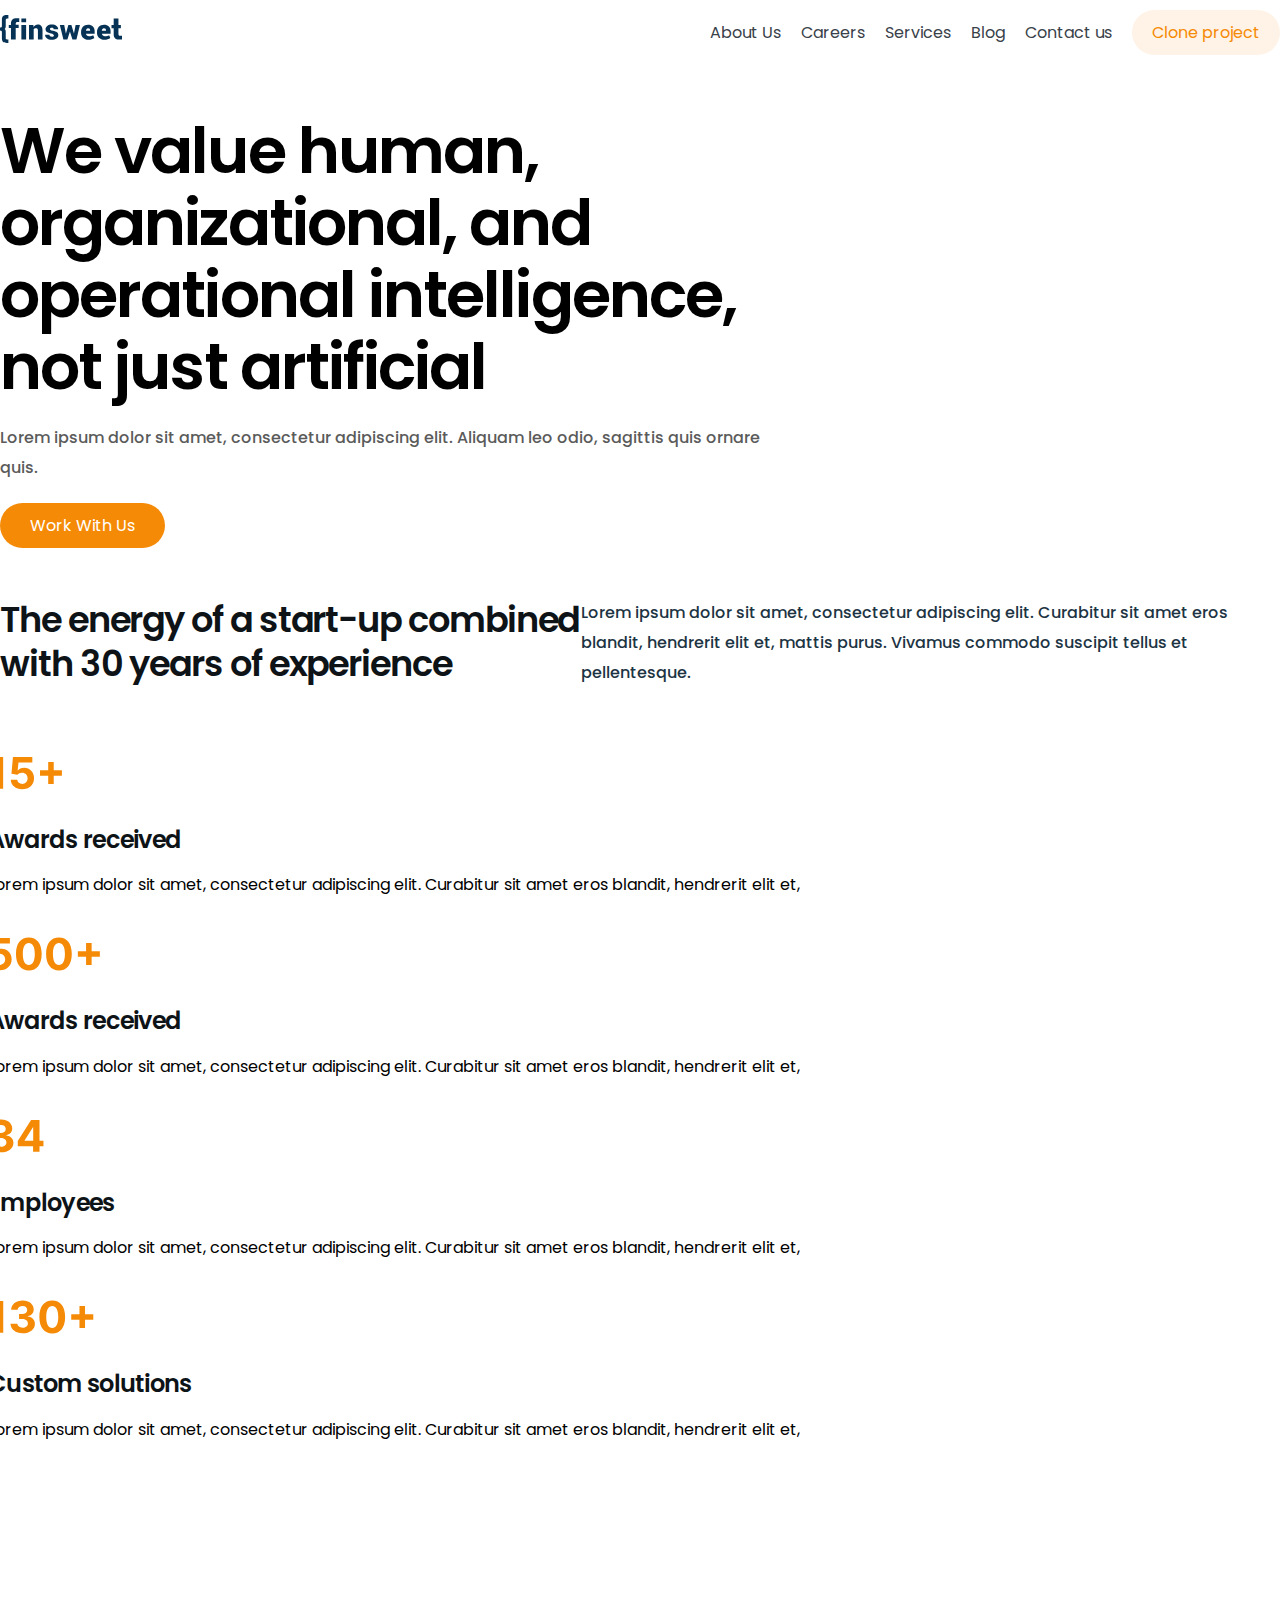
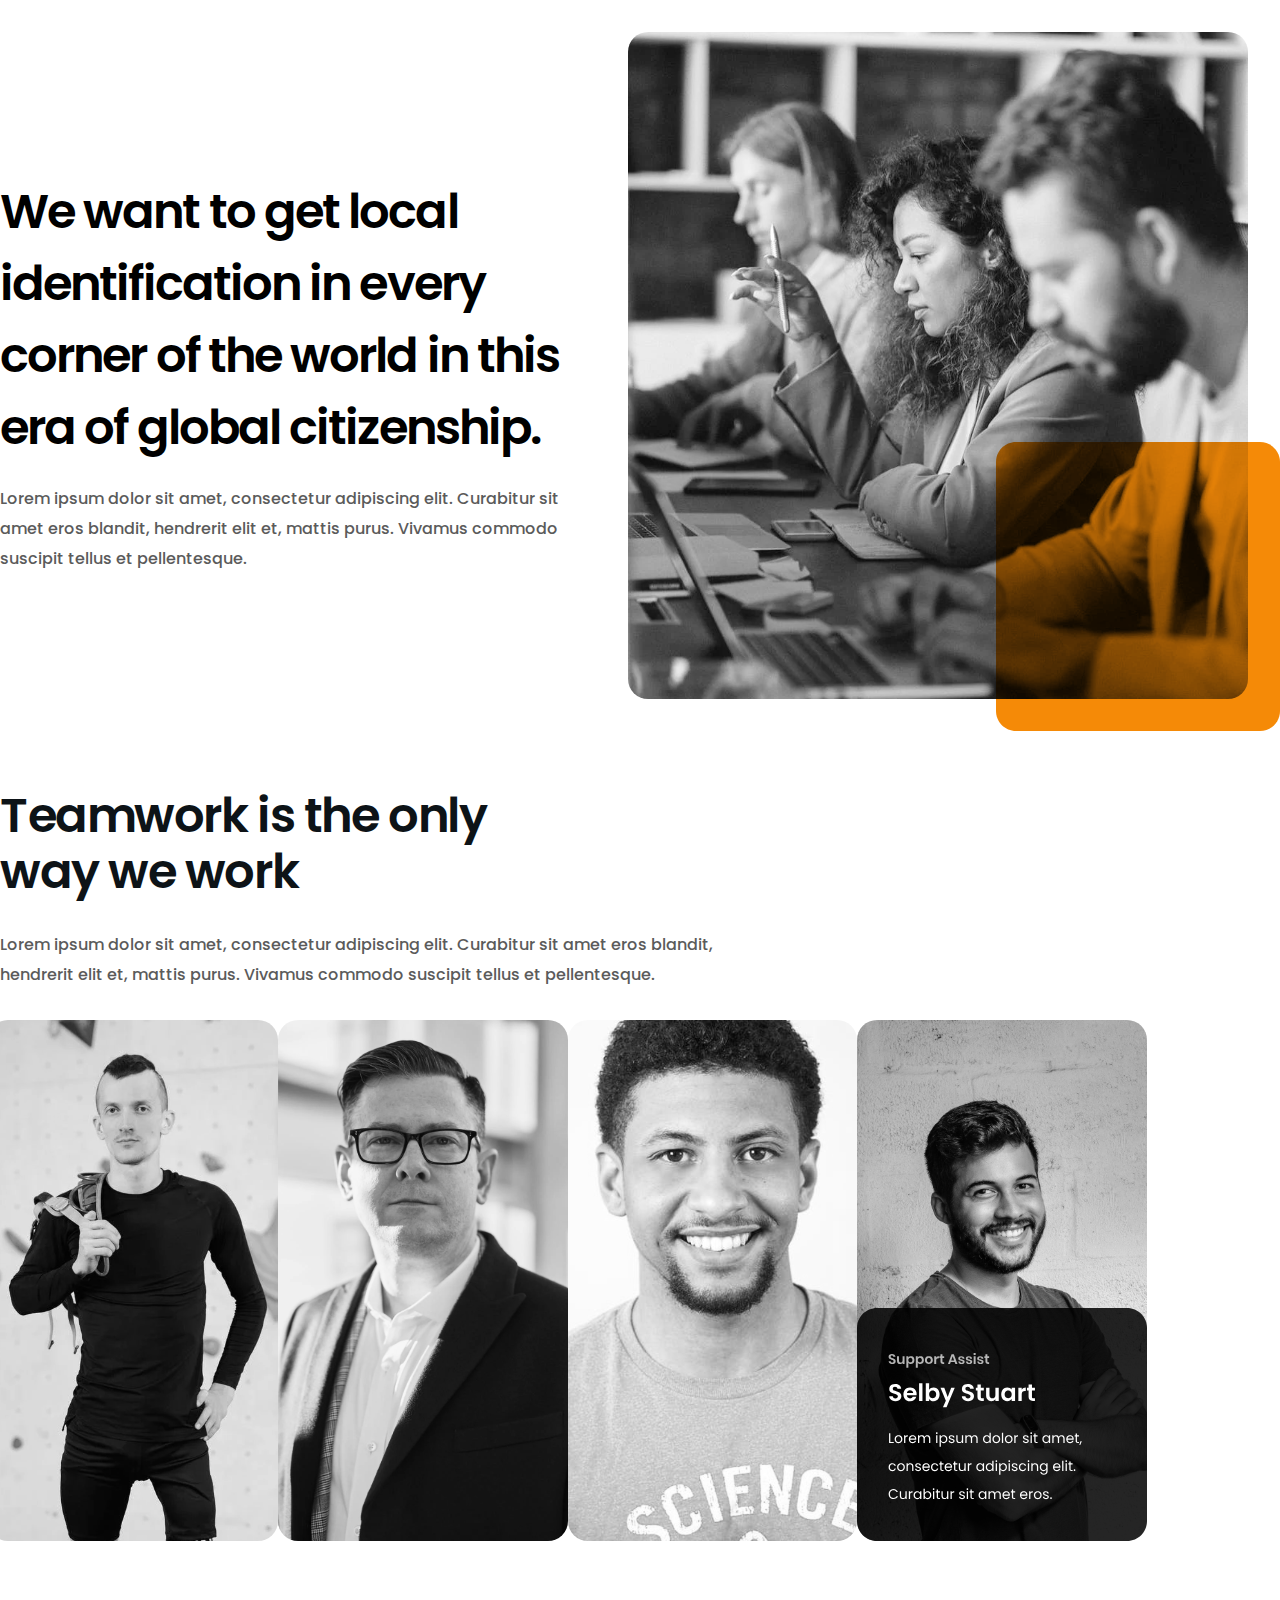
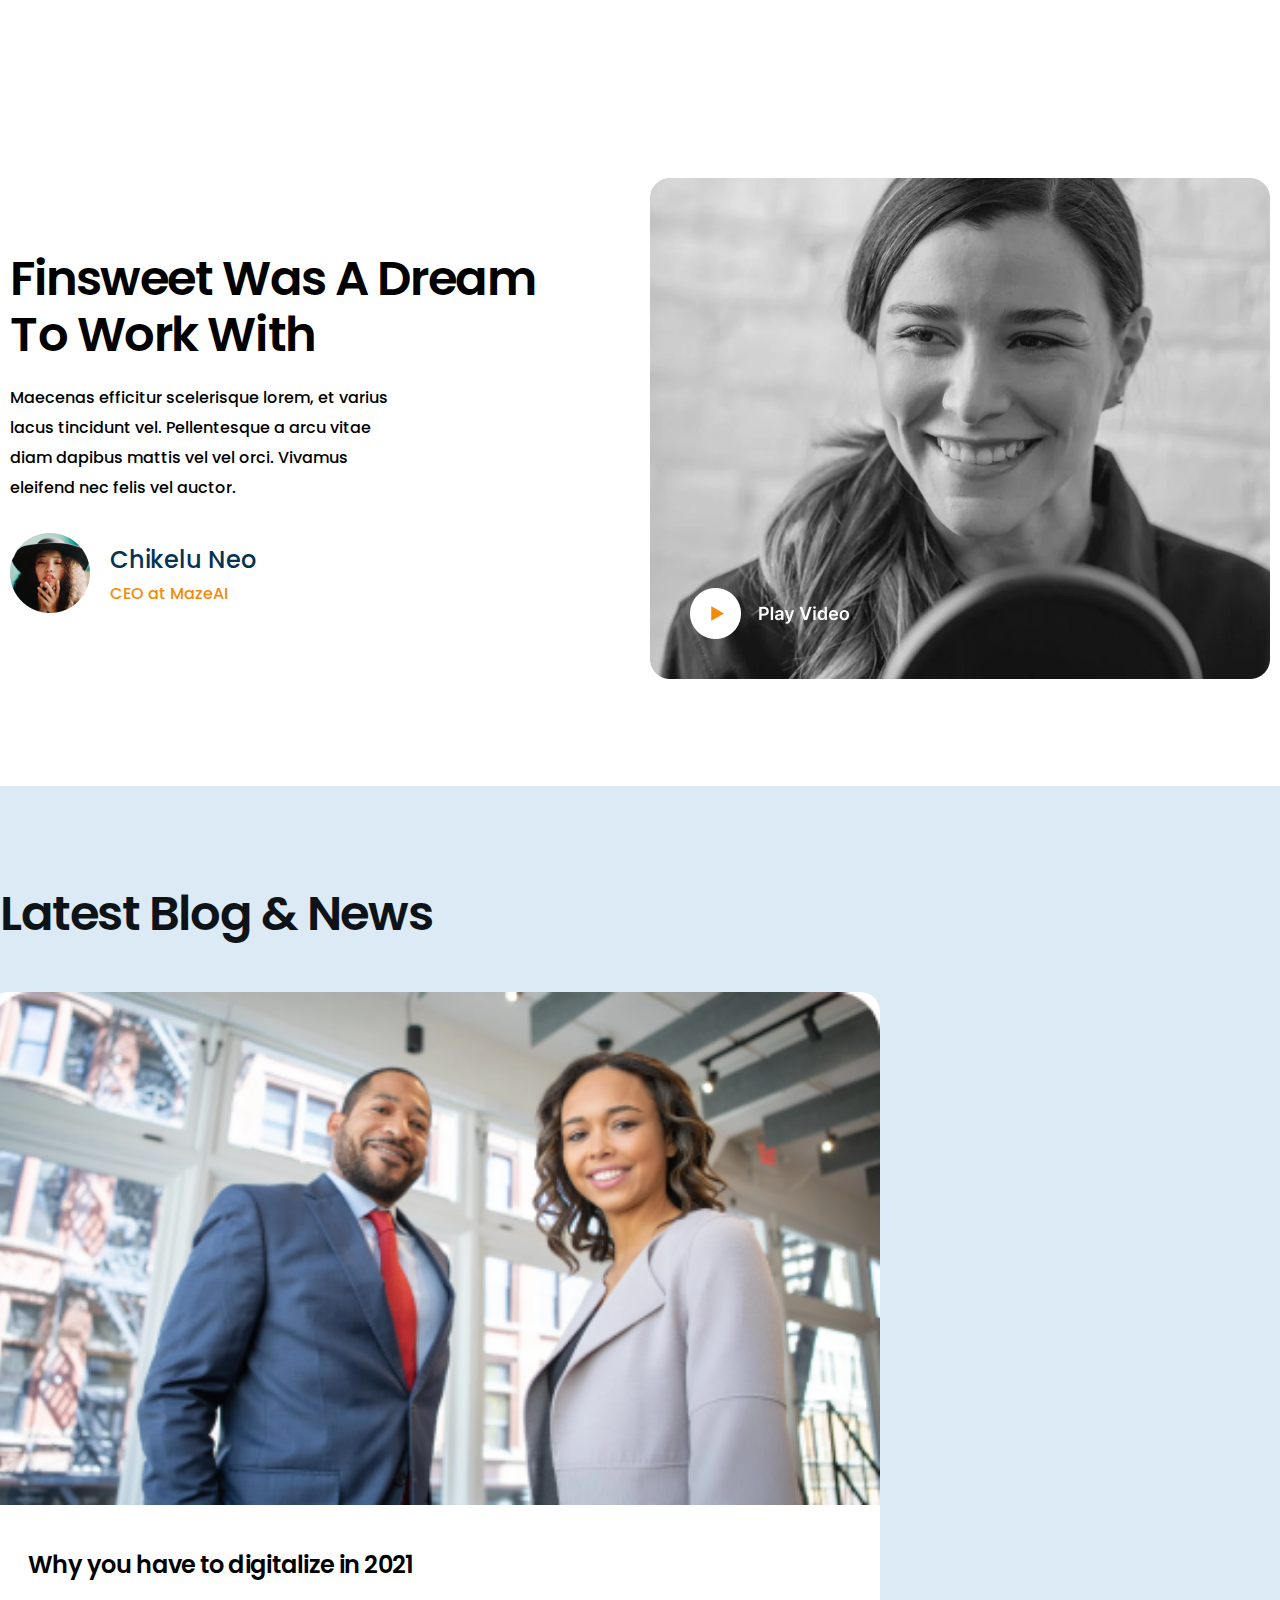
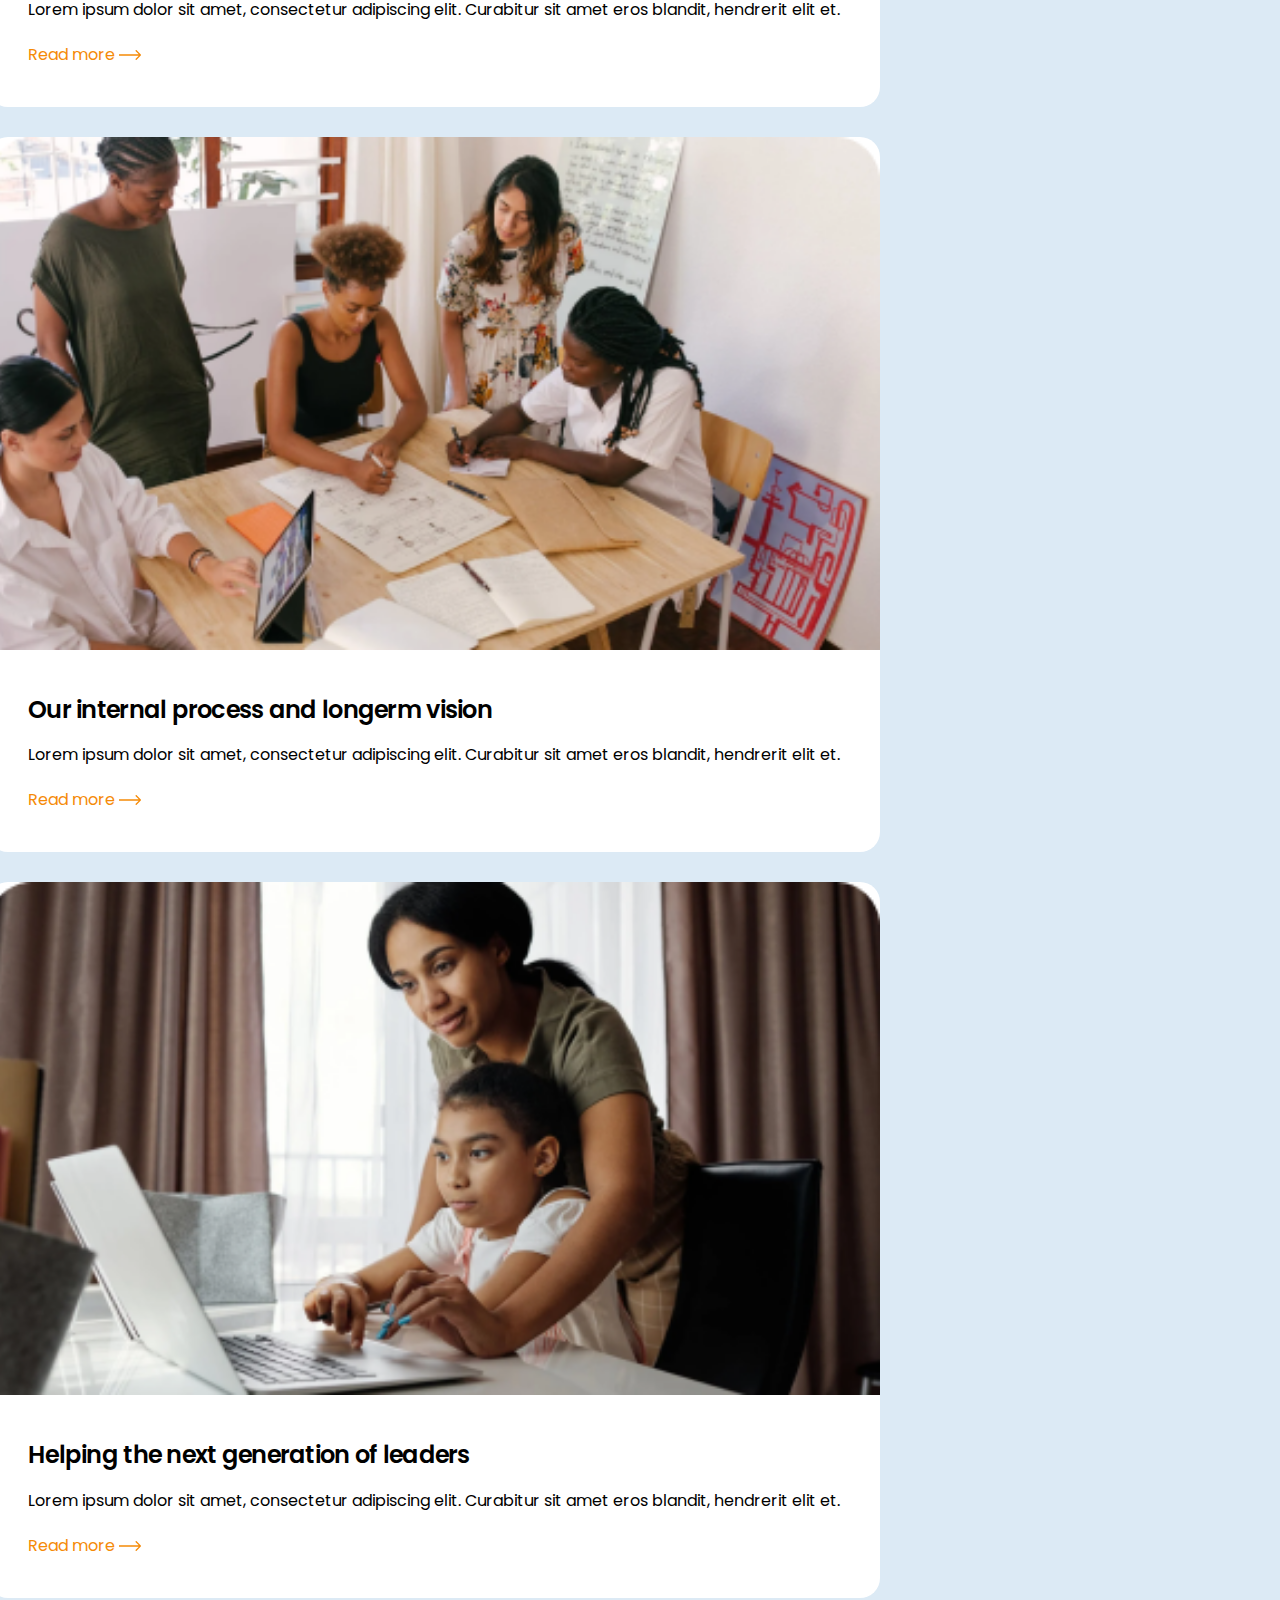
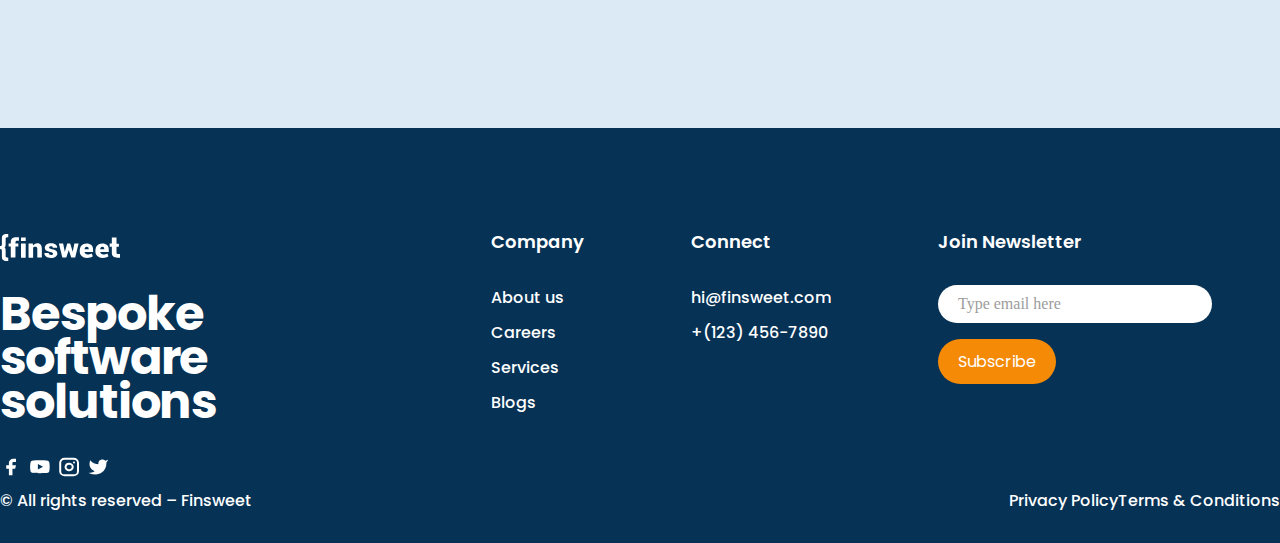
==== commit 6d7f03a3: "update" ====
--- a/about_us.html
+++ b/about_us.html
@@ -27,16 +27,27 @@
           <div class="navbar_logo">
             <img src="images\Logo_finsweet.svg" alt="logo" />
           </div>
-          <div class="navbar_list">
-            <a href="">About Us</a>
+          <div class="navbar_right">
+            <div class="navbar_list">
+              <ul>
+                <li><a href="">About Us</a></li>
+                <li><a href="">Careers</a></li>
+                <li><a href="services.html">Services</a></li>
+                <li><a href="blog.html">Blog</a></li>
+                <li><a href="">Contact us</a></li>
+              </ul>
+            </div>
+            <!-- <a href="">About Us</a>
             <a href="">Careers</a>
             <a href="services.html">Services</a>
             <a href="blog.html">Blog</a>
             <a href="">Contact us</a>
+            <button>Clone project</button> -->
             <button>Clone project</button>
           </div>
+        </div>
           <label for="nav_input" class="navbar_btn">
-            <svg xmlns="http://www.w3.org/2000/svg" height="1em" viewBox="0 0 448 512"><!--! Font Awesome Free 6.4.0 by @fontawesome - https://fontawesome.com License - https://fontawesome.com/license (Commercial License) Copyright 2023 Fonticons, Inc. --><path d="M0 96C0 78.3 14.3 64 32 64H416c17.7 0 32 14.3 32 32s-14.3 32-32 32H32C14.3 128 0 113.7 0 96zM0 256c0-17.7 14.3-32 32-32H416c17.7 0 32 14.3 32 32s-14.3 32-32 32H32c-17.7 0-32-14.3-32-32zM448 416c0 17.7-14.3 32-32 32H32c-17.7 0-32-14.3-32-32s14.3-32 32-32H416c17.7 0 32 14.3 32 32z"/></svg>
+            <svg xmlns="http://www.w3.org/2000/svg" height="40px" viewBox="0 0 448 512"><!--! Font Awesome Free 6.4.0 by @fontawesome - https://fontawesome.com License - https://fontawesome.com/license (Commercial License) Copyright 2023 Fonticons, Inc. --><path d="M0 96C0 78.3 14.3 64 32 64H416c17.7 0 32 14.3 32 32s-14.3 32-32 32H32C14.3 128 0 113.7 0 96zM0 256c0-17.7 14.3-32 32-32H416c17.7 0 32 14.3 32 32s-14.3 32-32 32H32c-17.7 0-32-14.3-32-32zM448 416c0 17.7-14.3 32-32 32H32c-17.7 0-32-14.3-32-32s14.3-32 32-32H416c17.7 0 32 14.3 32 32z"/></svg>
           </label>
           <input type="checkbox" class="nav_mobile_input" name="" id="nav_input">
           <label for="nav_input" class="nav_overlay"></label>
@@ -54,7 +65,6 @@
           </div>
         </div>
       </div>
-
       <div class="service_header">
         <div class="service_header_content">
           <div class="svheader_title">
@@ -77,10 +87,10 @@
         <div class="feature_section">
           <div class="feature_content">
             <div class="feature_title">The energy of a start-up combined with 30 years of experience</div>
-            <div class="feature_text" style="margin-left: 20px;">Lorem ipsum dolor sit amet, consectetur adipiscing elit. Curabitur sit amet eros blandit, hendrerit elit et, mattis purus. Vivamus commodo suscipit tellus et pellentesque.</div>
+            <div class="feature_text">Lorem ipsum dolor sit amet, consectetur adipiscing elit. Curabitur sit amet eros blandit, hendrerit elit et, mattis purus. Vivamus commodo suscipit tellus et pellentesque.</div>
           </div>
           <div class="container">
-            <div class="row no-gutters">
+            <div class="row">
               <div class="col-xl-3 col-sm-6">
                 <div class="fea1">
                   <img src="images\15+.svg" alt="" class="fea_img">
@@ -108,7 +118,7 @@
               <div class="col-xl-3 col-sm-6">
                 <div class="fea1">
                   <img src="images\130+.svg" alt="" class="fea_img">
-                  <div class="fea_title">Employees</div>
+                  <div class="fea_title">Custom solutions</div>
                   <div class="fea_text">Lorem ipsum dolor sit amet, consectetur adipiscing elit. Curabitur sit amet eros blandit, hendrerit elit et, </div>
                 </div>
               </div>
@@ -139,19 +149,19 @@
             <div class="team_section_title">Teamwork is the only way we work</div>
             <div class="team_section_text">Lorem ipsum dolor sit amet, consectetur adipiscing elit. Curabitur sit amet eros blandit, hendrerit elit et, mattis purus. Vivamus commodo suscipit tellus et pellentesque.</div>
             <div class="container">
-                <div class="row">
-                    <div class="col-xl-3 col-sm-6">
-                        <img src="images\Image 1.svg" alt="">
-                    </div>
-                    <div class="col-xl-3 col-sm-6">
-                        <img src="images\Image 2.svg" alt="">
-                    </div>
-
-                    <div class="col-xl-3 col-sm-6">
-                        <img src="images\Image 3.svg" alt="">
-                    </div>
-                    <div class="col-xl-3 col-sm-6">
-                        <img src="images\Image 4.svg" alt="">
+                <div class="row justify-content-evenly">
+                    <div class="col-xl-3 col-sm-6">
+                        <img class="team_img" src="images\Image 1.svg" alt="">
+                    </div>
+                    <div class="col-xl-3 col-sm-6">
+                        <img class="team_img" src="images\Image 2.svg" alt="">
+                    </div>
+
+                    <div class="col-xl-3 col-sm-6">
+                        <img class="team_img" src="images\Image 3.svg" alt="">
+                    </div>
+                    <div class="col-xl-3 col-sm-6">
+                        <img class="team_img" src="images\Image 4.svg" alt="">
                     </div>
                 </div>
             </div>
--- a/style.css
+++ b/style.css
@@ -14,6 +14,8 @@
 }
 ul {
   list-style: none;
+  margin: 0;
+  padding: 0;
 }
 
 a {
@@ -31,8 +33,16 @@
 .navbar_logo {
   margin-right: auto;
 }
-
-.navbar_list a {
+.navbar_list ul {
+  display: flex;
+}
+
+.navbar_right {
+  display: flex;
+  align-items: center;
+}
+
+.navbar_list ul a {
   padding-right: 20px;
   font-size: 1rem;
   color: #394149;
@@ -168,6 +178,7 @@
   padding-bottom: 10px; */
   /* padding-right: 20px; */
   width: 100%;
+  margin-bottom: 40px;
 }
 
 .last_item {
@@ -187,7 +198,7 @@
   font-weight: 600;
   line-height: 44px; /* 122.222% */
   letter-spacing: -1.08px;
-  width: 90%;
+  width: 89%;
   margin-bottom: 20px;
 }
 
@@ -646,7 +657,7 @@
 .nav_overlay {
   position: fixed;
   top: 0;
-  right: 0;
+  /* right: 0; */
   left: 0;
   bottom: 0;
   background-color: rgba(0, 0, 0, 0.3);
@@ -658,12 +669,12 @@
   position: fixed;
   top: 0;
   bottom: 0;
-  right: 0;
-  width: 320px;
+  left: 0;
+  width: 180px;
   max-width: 100%;
   background-color: #fff;
-  transform: translateX(100%);
-
+  transform: translateX(-100%);
+  z-index: 99999;
   transition: all linear 0.2s;
 }
 
@@ -674,7 +685,7 @@
 .nav_mobile_link a {
   color: #0d1317;
   display: block;
-  padding: 8px 0;
+  padding: 8px 18px;
 }
 
 .navbar_close {
@@ -1142,6 +1153,11 @@
   width: 60%;
   margin-top: 30px;
   margin-bottom: 30px;
+}
+
+.team_img {
+  margin-bottom: 30px;
+  width: 100%;
 }
 
 @media (min-width: 740px) and (max-width: 1023px) {
@@ -1159,8 +1175,26 @@
   .blog_page_content_wrapper,
   .privacy_wrapper,
   .blogs_page_heading,
-  .all_posts {
-    width: 644px;
+  .all_posts,
+  .positions,
+  .team_section {
+    width: auto;
+  }
+
+  .position_detail {
+    padding: 20px;
+  }
+
+  .group_content {
+    padding: 20px;
+    padding-top: 0;
+  }
+  .all_posts_title {
+    margin-bottom: 50px;
+    padding-top: 50px;
+  }
+  .container {
+    padding-bottom: 50px;
   }
 
   .header {
@@ -1200,7 +1234,7 @@
     margin-top: 50px;
   }
   .feature_title {
-    width: 80%;
+    width: 89%;
   }
   .about_section {
     flex-wrap: wrap;
@@ -1342,6 +1376,17 @@
     width: 100%;
   }
   .feature_title {
+    width: 100%;
+  }
+  .blogs_page_wrapper {
+    background: #dceaf5;
+    padding-top: 100px;
+    padding-bottom: 50px;
+  }
+  .team_section_text {
+    width: 100%;
+  }
+  .team_section_title {
     width: 100%;
   }
 }
@@ -1361,7 +1406,9 @@
   .blog_page_content_wrapper,
   .privacy_wrapper,
   .blogs_page_heading,
-  .all_posts {
+  .all_posts,
+  .positions,
+  .team_section {
     width: 900px;
   }
 
@@ -1511,10 +1558,16 @@
   .feature_content {
     flex-wrap: wrap;
   }
+  .team_section_text {
+    width: 100%;
+  }
+  .team_section_title {
+    width: 100%;
+  }
 }
 
 @media (max-width: 739px) {
-  .navbar_list {
+  .navbar_right {
     display: none;
   }
   .navbar,
@@ -1531,8 +1584,10 @@
   .blog_page_content_wrapper,
   .privacy_wrapper,
   .blogs_page_heading,
-  .all_posts {
-    width: 500px;
+  .all_posts,
+  .positions,
+  .team_section {
+    width: auto;
   }
 
   .navbar_btn {
@@ -1710,6 +1765,25 @@
     width: 100%;
   }
   .feature_title {
+    width: 100%;
+  }
+  .position_detail {
+    padding: 21px;
+  }
+  .container {
+    padding-bottom: 50px;
+  }
+  .all_posts_title {
+    padding-top: 50px;
+  }
+  .group_content {
+    padding: 20px;
+    padding-top: 0;
+  }
+  .team_section_text {
+    width: 100%;
+  }
+  .team_section_title {
     width: 100%;
   }
 }
@@ -1729,8 +1803,10 @@
   .blog_page_content_wrapper,
   .privacy_wrapper,
   .blogs_page_heading,
-  .all_posts {
-    width: 300px;
+  .all_posts,
+  .positions,
+  .team_section {
+    width: auto;
   }
   .header {
     flex-wrap: wrap;
@@ -1852,7 +1928,7 @@
     margin: 0;
   }
   .blog_page_content_title {
-    font-size: 3rem;
+    font-size: 2.5rem;
   }
   .privacy_policy {
     width: 100%;
@@ -1888,4 +1964,39 @@
   .feature_title {
     width: 100%;
   }
-}
+
+  .svheader_title {
+    font-size: 3.3rem;
+  }
+  .position_title {
+    font-size: 2.5rem;
+  }
+
+  .position_detail {
+    padding: 20px;
+  }
+  .container {
+    padding-bottom: 50px;
+  }
+
+  .all_posts_title {
+    padding-top: 50px;
+  }
+
+  .group_content {
+    padding: 20px;
+    padding-top: 0;
+  }
+  .author_name2 {
+    margin-left: 0;
+  }
+  .blogs_page_wrapper {
+    padding-top: 50px;
+  }
+  .team_section_text {
+    width: 100%;
+  }
+  .team_section_title {
+    width: 100%;
+  }
+}
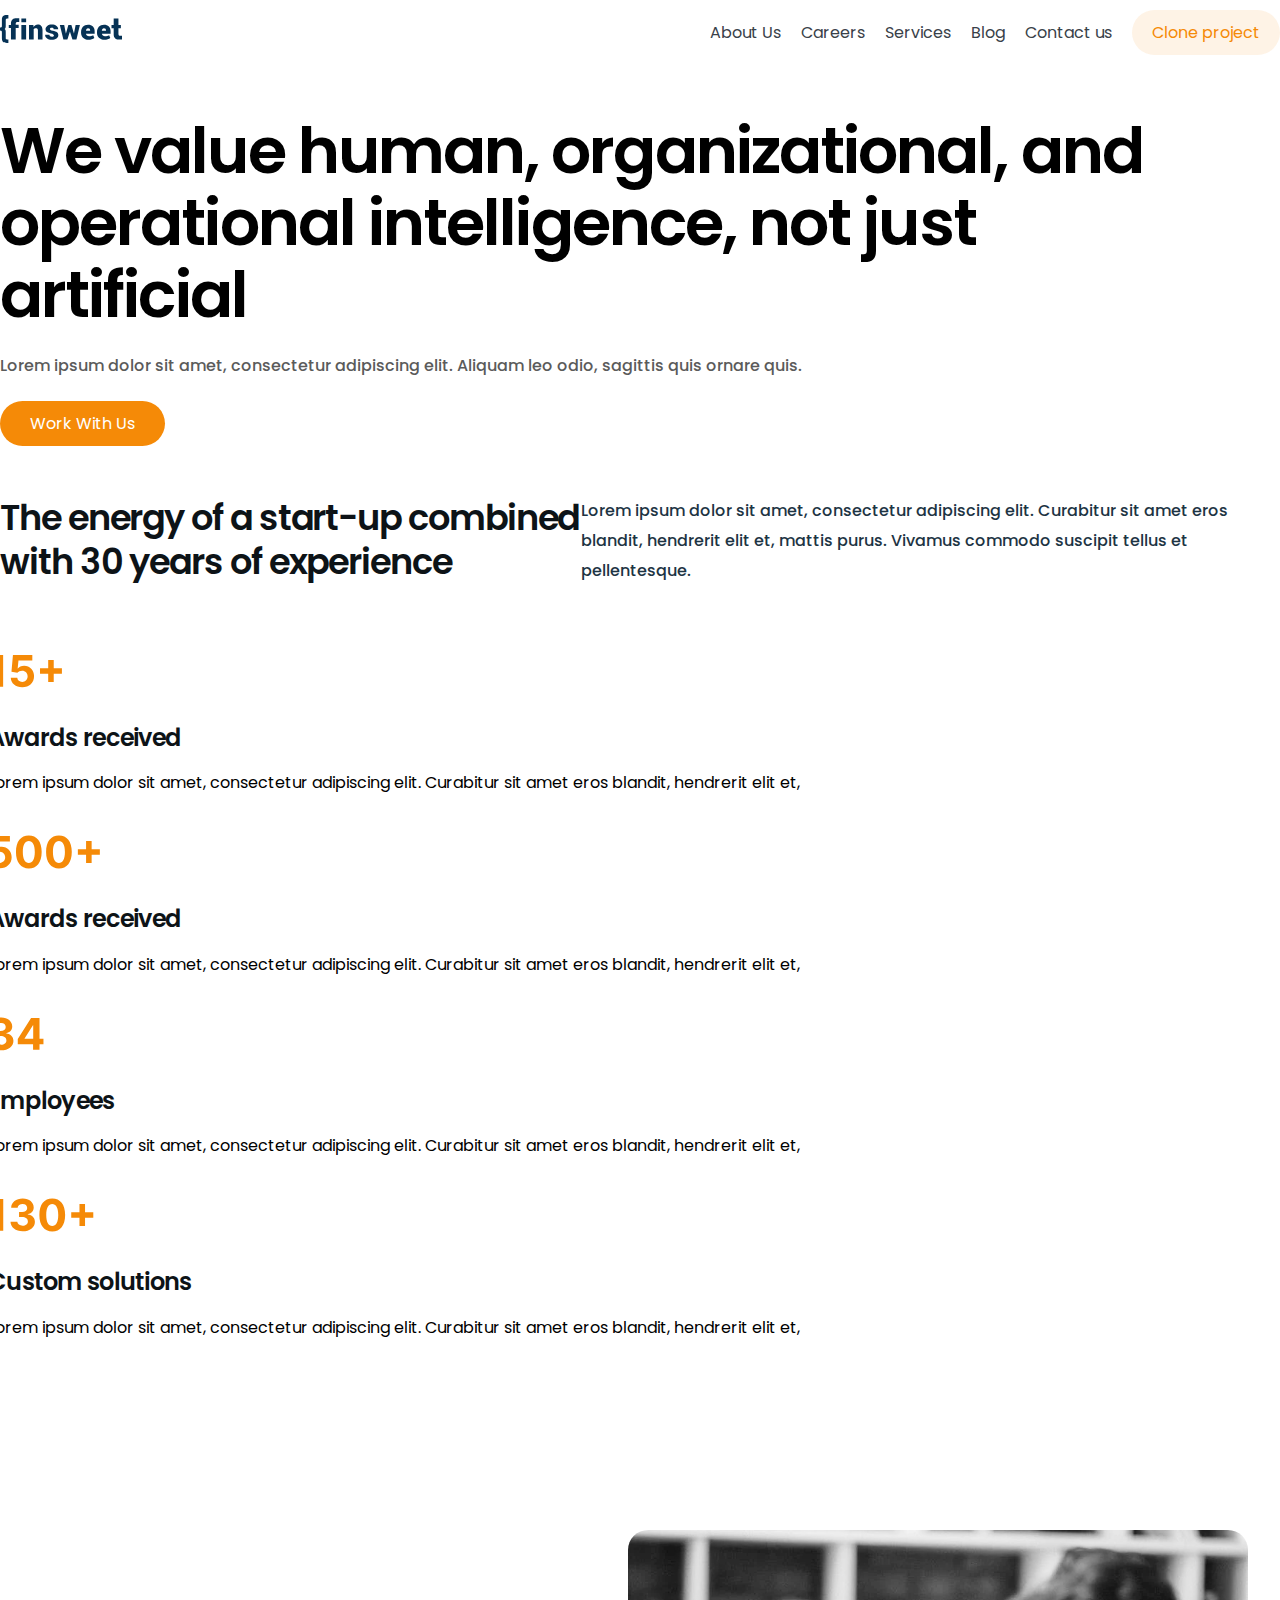
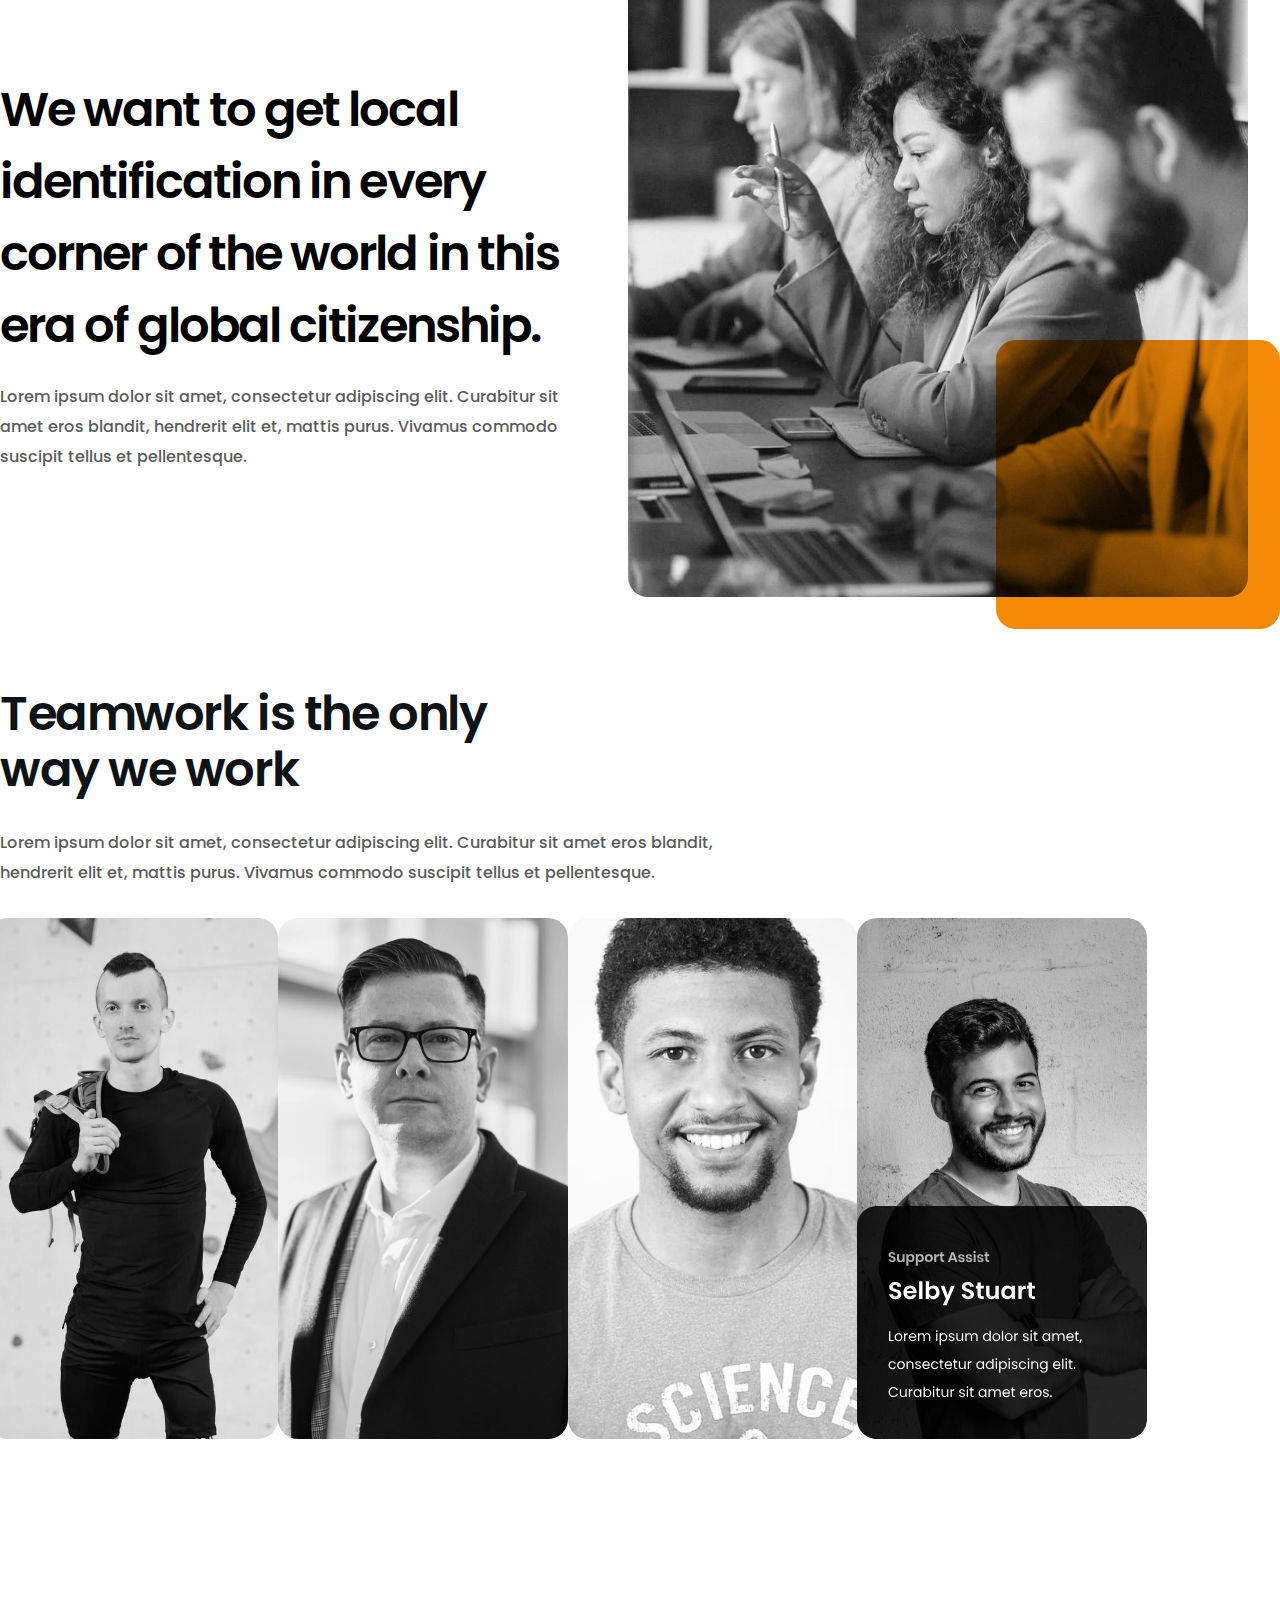
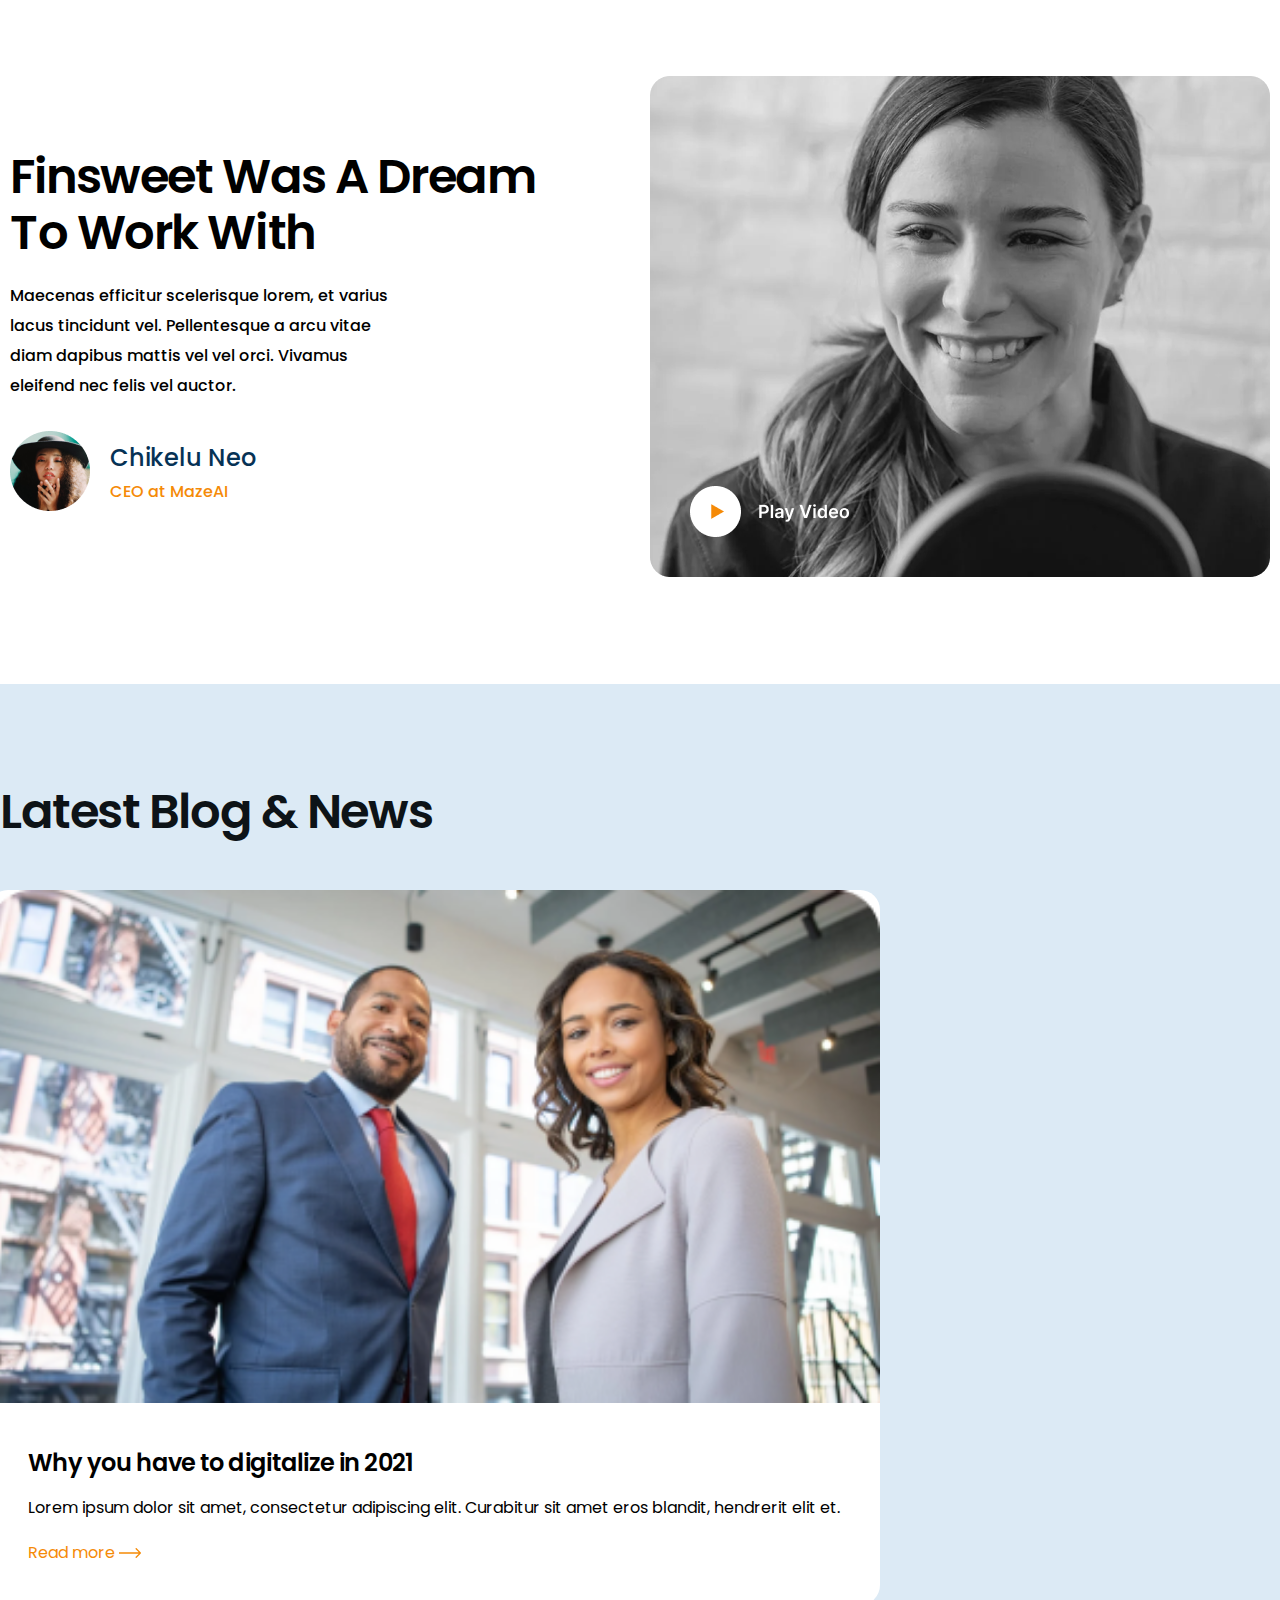
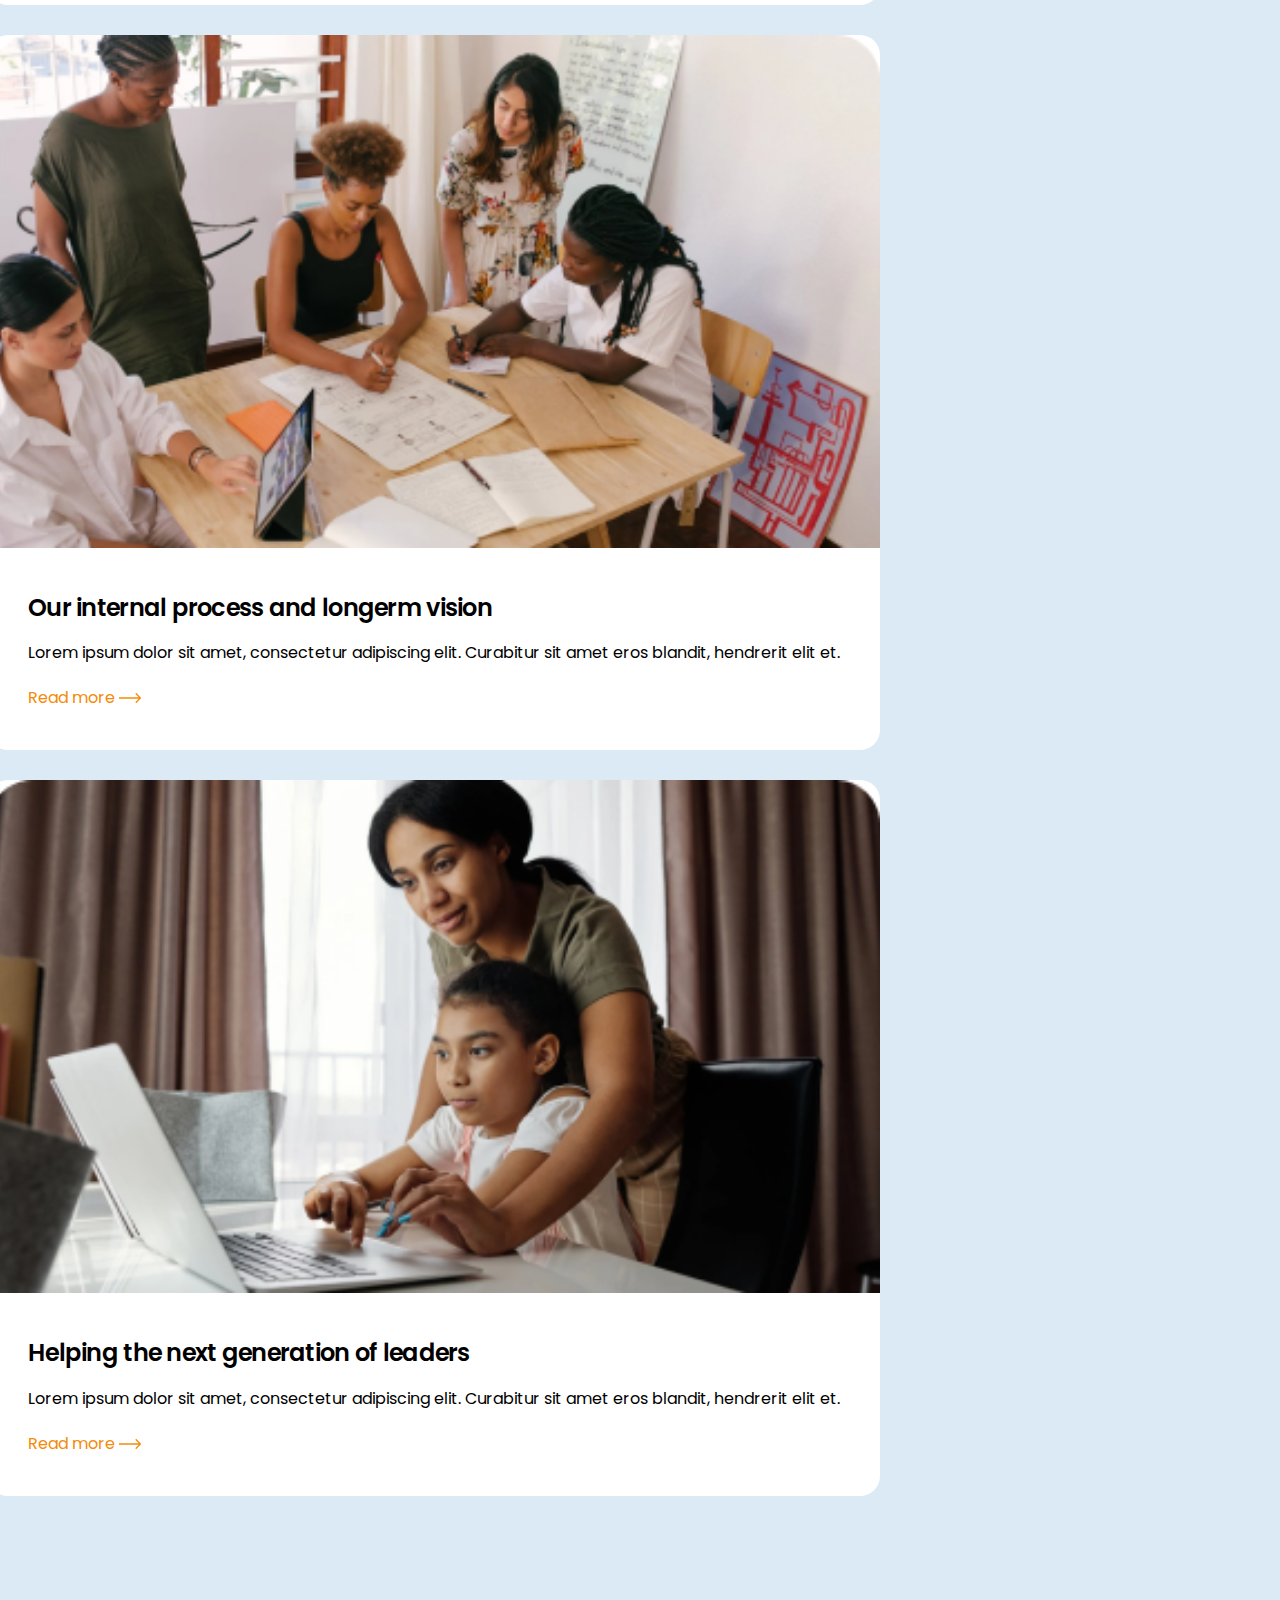
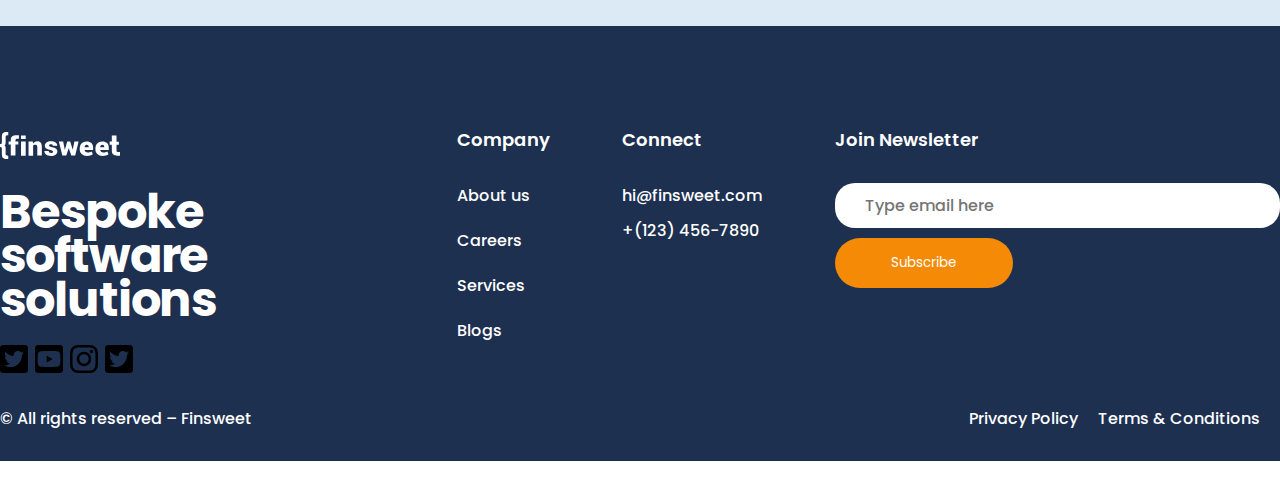
==== commit 48d9cbb9: "update" ====
--- a/about_us.html
+++ b/about_us.html
@@ -21,46 +21,42 @@
 </head>
 <body>
     <div class="main">
-        <!-- navbar section -->
+      <!-- navbar section -->
       <div class="navbar_section">
         <div class="navbar">
           <div class="navbar_logo">
-            <img src="images\Logo_finsweet.svg" alt="logo" />
+            <a href="index.html"><img src="images\Logo_finsweet.svg" alt="logo" /></a>
           </div>
           <div class="navbar_right">
             <div class="navbar_list">
               <ul>
-                <li><a href="">About Us</a></li>
-                <li><a href="">Careers</a></li>
+                <li><a href="about_us.html">About Us</a></li>
+                <li><a href="Careers.html">Careers</a></li>
                 <li><a href="services.html">Services</a></li>
                 <li><a href="blog.html">Blog</a></li>
-                <li><a href="">Contact us</a></li>
+                <li><a href="contact_us.html">Contact us</a></li>
               </ul>
             </div>
-            <!-- <a href="">About Us</a>
-            <a href="">Careers</a>
-            <a href="services.html">Services</a>
-            <a href="blog.html">Blog</a>
-            <a href="">Contact us</a>
-            <button>Clone project</button> -->
             <button>Clone project</button>
           </div>
         </div>
-          <label for="nav_input" class="navbar_btn">
-            <svg xmlns="http://www.w3.org/2000/svg" height="40px" viewBox="0 0 448 512"><!--! Font Awesome Free 6.4.0 by @fontawesome - https://fontawesome.com License - https://fontawesome.com/license (Commercial License) Copyright 2023 Fonticons, Inc. --><path d="M0 96C0 78.3 14.3 64 32 64H416c17.7 0 32 14.3 32 32s-14.3 32-32 32H32C14.3 128 0 113.7 0 96zM0 256c0-17.7 14.3-32 32-32H416c17.7 0 32 14.3 32 32s-14.3 32-32 32H32c-17.7 0-32-14.3-32-32zM448 416c0 17.7-14.3 32-32 32H32c-17.7 0-32-14.3-32-32s14.3-32 32-32H416c17.7 0 32 14.3 32 32z"/></svg>
+        <label for="nav_input" class="navbar_btn">
+            <!-- <img src="images\bars-solid.svg" alt=""> -->
+          <svg xmlns="http://www.w3.org/2000/svg" height="40px" viewBox="0 0 448 512"><!--! Font Awesome Free 6.4.0 by @fontawesome - https://fontawesome.com License - https://fontawesome.com/license (Commercial License) Copyright 2023 Fonticons, Inc. --><path d="M0 96C0 78.3 14.3 64 32 64H416c17.7 0 32 14.3 32 32s-14.3 32-32 32H32C14.3 128 0 113.7 0 96zM0 256c0-17.7 14.3-32 32-32H416c17.7 0 32 14.3 32 32s-14.3 32-32 32H32c-17.7 0-32-14.3-32-32zM448 416c0 17.7-14.3 32-32 32H32c-17.7 0-32-14.3-32-32s14.3-32 32-32H416c17.7 0 32 14.3 32 32z"/></svg>
+
+        </label>
+        <input type="checkbox" class="nav_mobile_input" name="" id="nav_input">
+        <label for="nav_input" class="nav_overlay"></label>
+        <div class="nav_mobile">
+          <label for="nav_input" class="navbar_close">
+            <svg xmlns="http://www.w3.org/2000/svg" height="1em" viewBox="0 0 512 512"><!--! Font Awesome Free 6.4.0 by @fontawesome - https://fontawesome.com License - https://fontawesome.com/license (Commercial License) Copyright 2023 Fonticons, Inc. --><path d="M256 48a208 208 0 1 1 0 416 208 208 0 1 1 0-416zm0 464A256 256 0 1 0 256 0a256 256 0 1 0 0 512zM175 175c-9.4 9.4-9.4 24.6 0 33.9l47 47-47 47c-9.4 9.4-9.4 24.6 0 33.9s24.6 9.4 33.9 0l47-47 47 47c9.4 9.4 24.6 9.4 33.9 0s9.4-24.6 0-33.9l-47-47 47-47c9.4-9.4 9.4-24.6 0-33.9s-24.6-9.4-33.9 0l-47 47-47-47c-9.4-9.4-24.6-9.4-33.9 0z"/></svg>
           </label>
-          <input type="checkbox" class="nav_mobile_input" name="" id="nav_input">
-          <label for="nav_input" class="nav_overlay"></label>
-          <div class="nav_mobile">
-            <label for="nav_input" class="navbar_close">
-              <svg xmlns="http://www.w3.org/2000/svg" height="1em" viewBox="0 0 512 512"><!--! Font Awesome Free 6.4.0 by @fontawesome - https://fontawesome.com License - https://fontawesome.com/license (Commercial License) Copyright 2023 Fonticons, Inc. --><path d="M256 48a208 208 0 1 1 0 416 208 208 0 1 1 0-416zm0 464A256 256 0 1 0 256 0a256 256 0 1 0 0 512zM175 175c-9.4 9.4-9.4 24.6 0 33.9l47 47-47 47c-9.4 9.4-9.4 24.6 0 33.9s24.6 9.4 33.9 0l47-47 47 47c9.4 9.4 24.6 9.4 33.9 0s9.4-24.6 0-33.9l-47-47 47-47c9.4-9.4 9.4-24.6 0-33.9s-24.6-9.4-33.9 0l-47 47-47-47c-9.4-9.4-24.6-9.4-33.9 0z"/></svg>
-            </label>
             <ul class="mobile_list">
-              <li class="nav_mobile_link"><a href="">About Us</a></li>
-              <li class="nav_mobile_link"><a href="">Careers</a></li>
-              <li class="nav_mobile_link"><a href="">Services</a></li>
-              <li class="nav_mobile_link"><a href="">Blog</a></li>
-              <li class="nav_mobile_link"><a href="">Contact us</a></li>
+              <li class="nav_mobile_link"><a href="about_us.html">About Us</a></li>
+              <li class="nav_mobile_link"><a href="Careers.html">Careers</a></li>
+              <li class="nav_mobile_link"><a href="services.html">Services</a></li>
+              <li class="nav_mobile_link"><a href="blog.html">Blog</a></li>
+              <li class="nav_mobile_link"><a href="contact_us.html">Contact us</a></li>
             </ul>
           </div>
         </div>
@@ -73,7 +69,7 @@
           <div class="svheader_content">
             Lorem ipsum dolor sit amet, consectetur adipiscing elit. Aliquam leo odio, sagittis quis ornare quis.
           </div>
-          <button class="svheader_button">Work With Us</button>
+          <a href="Careers.html"><button class="svheader_button">Work With Us</button></a>
         </div>
         <div class="service_header_img">
           <img src="images\Header image (2).png" alt="" />
@@ -197,7 +193,7 @@
             <div class="all_posts_title">Latest Blog & News</div>
             <div class="container">
                 <div class="row">
-                    <div class="col-xl-4 col-sm-6 ">
+                    <a href="blog_inner.html" class="col-xl-4 col-sm-6 ">
                         <div class="item1">
                             <img class="item_img" src="images\Image (7).png" alt="">
                             <div class="group_content">
@@ -207,9 +203,9 @@
                                 <img src="images\Icon.svg" alt="" />
                             </div>
                         </div>
-                    </div>
-
-                    <div class="col-xl-4 col-sm-6">
+                    </a>
+
+                    <a href="blog_inner.html" class="col-xl-4 col-sm-6">
                         <div class="item1">
                             <img class="item_img" src="images\Image (8).png" alt="">
                             <div class="group_content">
@@ -219,8 +215,8 @@
                                 <img src="images\Icon.svg" alt="" />
                             </div>
                         </div>
-                    </div>
-                    <div class="col-xl-4 col-sm-6">
+                    </a>
+                    <a href="blog_inner.html" class="col-xl-4 col-sm-6">
                         <div class="item1">
                             <img class="item_img" src="images\Image (9).png" alt="">
                             <div class="group_content">
@@ -230,51 +226,51 @@
                                 <img src="images\Icon.svg" alt="" />
                             </div>
                         </div>
-                    </div>
+                    </a>
 
                 </div>
             </div>
         </div>
     </div>
       <div class="footer_section">
-        <div class="footer">
-          <div class="footer_top">
-            <div class="footer_left">
-          <img src="images\Logo (3).svg" alt="" />
-          <h2>Bespoke software solutions</h2>
-          <span><img src="images\social-icon\facebook.svg" alt="" /></span>
-          <span><img src="images\social-icon\youtube.svg" alt="" /></span>
-          <span><img src="images\social-icon\instagram.svg" alt="" /></span>
-          <span><img src="images\social-icon\twitter.png" alt="" /></span>
-        </div>
-        <div class="company">
-          <div class="com">Company</div>
-          <div class="other" >
-            <div>About us</div>
-            <div>Careers</div>
-            <div>Services</div>
-            <div>Blogs</div>
-          </div>
-        </div>
-        <div class="connect">
-          <div class="connect_head">Connect</div>
-          <div class="connect_more">
-            <div>hi@finsweet.com</div>
-            <div>+(123) 456-7890</div>
-          </div>
-        </div>
-        <div class="subscribe">
-          <div>Join Newsletter</div>
-          <button class="type_email" type="button">Type email here</button
-          ><br />
-          <button class="subscribe_button" type="button">Subscribe</button>
-        </div>
-      </div>
+          <div class="footer">
+            <div class="footer_top">
+              <div class="footer_left">
+                <a href="index.html"><img src="images\Logo (3).svg" alt="" /></a>   
+                <h2>Bespoke software solutions</h2>
+                <a href="#"><svg xmlns="http://www.w3.org/2000/svg" height="1em" viewBox="0 0 448 512"><!--! Font Awesome Free 6.4.0 by @fontawesome - https://fontawesome.com License - https://fontawesome.com/license (Commercial License) Copyright 2023 Fonticons, Inc. --><path d="M400 32H48C21.5 32 0 53.5 0 80v352c0 26.5 21.5 48 48 48h352c26.5 0 48-21.5 48-48V80c0-26.5-21.5-48-48-48zm-48.9 158.8c.2 2.8.2 5.7.2 8.5 0 86.7-66 186.6-186.6 186.6-37.2 0-71.7-10.8-100.7-29.4 5.3.6 10.4.8 15.8.8 30.7 0 58.9-10.4 81.4-28-28.8-.6-53-19.5-61.3-45.5 10.1 1.5 19.2 1.5 29.6-1.2-30-6.1-52.5-32.5-52.5-64.4v-.8c8.7 4.9 18.9 7.9 29.6 8.3a65.447 65.447 0 0 1-29.2-54.6c0-12.2 3.2-23.4 8.9-33.1 32.3 39.8 80.8 65.8 135.2 68.6-9.3-44.5 24-80.6 64-80.6 18.9 0 35.9 7.9 47.9 20.7 14.8-2.8 29-8.3 41.6-15.8-4.9 15.2-15.2 28-28.8 36.1 13.2-1.4 26-5.1 37.8-10.2-8.9 13.1-20.1 24.7-32.9 34z"/></svg></a>
+                <a href="#"><svg xmlns="http://www.w3.org/2000/svg" height="1em" viewBox="0 0 448 512"><!--! Font Awesome Free 6.4.0 by @fontawesome - https://fontawesome.com License - https://fontawesome.com/license (Commercial License) Copyright 2023 Fonticons, Inc. --><path d="M186.8 202.1l95.2 54.1-95.2 54.1V202.1zM448 80v352c0 26.5-21.5 48-48 48H48c-26.5 0-48-21.5-48-48V80c0-26.5 21.5-48 48-48h352c26.5 0 48 21.5 48 48zm-42 176.3s0-59.6-7.6-88.2c-4.2-15.8-16.5-28.2-32.2-32.4C337.9 128 224 128 224 128s-113.9 0-142.2 7.7c-15.7 4.2-28 16.6-32.2 32.4-7.6 28.5-7.6 88.2-7.6 88.2s0 59.6 7.6 88.2c4.2 15.8 16.5 27.7 32.2 31.9C110.1 384 224 384 224 384s113.9 0 142.2-7.7c15.7-4.2 28-16.1 32.2-31.9 7.6-28.5 7.6-88.1 7.6-88.1z"/></svg></a>
+                <a href="#"><svg xmlns="http://www.w3.org/2000/svg" height="1em" viewBox="0 0 448 512"><!--! Font Awesome Free 6.4.0 by @fontawesome - https://fontawesome.com License - https://fontawesome.com/license (Commercial License) Copyright 2023 Fonticons, Inc. --><path d="M224.1 141c-63.6 0-114.9 51.3-114.9 114.9s51.3 114.9 114.9 114.9S339 319.5 339 255.9 287.7 141 224.1 141zm0 189.6c-41.1 0-74.7-33.5-74.7-74.7s33.5-74.7 74.7-74.7 74.7 33.5 74.7 74.7-33.6 74.7-74.7 74.7zm146.4-194.3c0 14.9-12 26.8-26.8 26.8-14.9 0-26.8-12-26.8-26.8s12-26.8 26.8-26.8 26.8 12 26.8 26.8zm76.1 27.2c-1.7-35.9-9.9-67.7-36.2-93.9-26.2-26.2-58-34.4-93.9-36.2-37-2.1-147.9-2.1-184.9 0-35.8 1.7-67.6 9.9-93.9 36.1s-34.4 58-36.2 93.9c-2.1 37-2.1 147.9 0 184.9 1.7 35.9 9.9 67.7 36.2 93.9s58 34.4 93.9 36.2c37 2.1 147.9 2.1 184.9 0 35.9-1.7 67.7-9.9 93.9-36.2 26.2-26.2 34.4-58 36.2-93.9 2.1-37 2.1-147.8 0-184.8zM398.8 388c-7.8 19.6-22.9 34.7-42.6 42.6-29.5 11.7-99.5 9-132.1 9s-102.7 2.6-132.1-9c-19.6-7.8-34.7-22.9-42.6-42.6-11.7-29.5-9-99.5-9-132.1s-2.6-102.7 9-132.1c7.8-19.6 22.9-34.7 42.6-42.6 29.5-11.7 99.5-9 132.1-9s102.7-2.6 132.1 9c19.6 7.8 34.7 22.9 42.6 42.6 11.7 29.5 9 99.5 9 132.1s2.7 102.7-9 132.1z"/></svg></a>
+                <a href="#"><svg xmlns="http://www.w3.org/2000/svg" height="1em" viewBox="0 0 448 512"><!--! Font Awesome Free 6.4.0 by @fontawesome - https://fontawesome.com License - https://fontawesome.com/license (Commercial License) Copyright 2023 Fonticons, Inc. --><path d="M400 32H48C21.5 32 0 53.5 0 80v352c0 26.5 21.5 48 48 48h352c26.5 0 48-21.5 48-48V80c0-26.5-21.5-48-48-48zm-48.9 158.8c.2 2.8.2 5.7.2 8.5 0 86.7-66 186.6-186.6 186.6-37.2 0-71.7-10.8-100.7-29.4 5.3.6 10.4.8 15.8.8 30.7 0 58.9-10.4 81.4-28-28.8-.6-53-19.5-61.3-45.5 10.1 1.5 19.2 1.5 29.6-1.2-30-6.1-52.5-32.5-52.5-64.4v-.8c8.7 4.9 18.9 7.9 29.6 8.3a65.447 65.447 0 0 1-29.2-54.6c0-12.2 3.2-23.4 8.9-33.1 32.3 39.8 80.8 65.8 135.2 68.6-9.3-44.5 24-80.6 64-80.6 18.9 0 35.9 7.9 47.9 20.7 14.8-2.8 29-8.3 41.6-15.8-4.9 15.2-15.2 28-28.8 36.1 13.2-1.4 26-5.1 37.8-10.2-8.9 13.1-20.1 24.7-32.9 34z"/></svg></a>
+              </div>
+              <div class="company">
+                <a href="#" class="com">Company</a>
+                <div class="other">
+                  <a href="about_us.html"> About us</a>
+                  <a href="Careers.html">Careers</a>
+                  <a href="services.html">Services</a>
+                  <a href="blog.html">Blogs</a>
+                </div>
+              </div>
+              <div class="connect">
+                <div class="connect_head">Connect</div>
+                <div class="connect_more">
+                  <div>hi@finsweet.com</div>
+                  <div>+(123) 456-7890</div>
+                </div>
+              </div>
+              <div class="subscribe">
+                <div>Join Newsletter</div>
+                <input type="email" id="email_footer" placeholder="Type email here">
+                <input type="submit" value="Subscribe" id="subscribe_button">
+                
+              </div>
+            </div>
           </div>
           <div class="footer-bottom">
             <div class="allright">© All rights reserved – Finsweet</div>
-            <div class="privacy">Privacy Policy</div>
-            <div class="term">Terms & Conditions</div>
+            <a href="privacy.html" class="privacy">Privacy Policy</a>
+            <a href="#" class="term">Terms & Conditions</a>
           </div>
         </div>
       </div>
@@ -284,7 +280,6 @@
       integrity="sha384-geWF76RCwLtnZ8qwWowPQNguL3RmwHVBC9FhGdlKrxdiJJigb/j/68SIy3Te4Bkz"
       crossorigin="anonymous"
     ></script>
-
     </div>
 </body>
 </html>--- a/style.css
+++ b/style.css
@@ -8,6 +8,9 @@
 body {
   margin: 0;
   padding: 0;
+}
+a {
+  color: #000;
 }
 .main {
   width: 100%;
@@ -181,9 +184,6 @@
   margin-bottom: 40px;
 }
 
-.last_item {
-}
-
 .feature_content {
   display: flex;
   width: 100%;
@@ -224,7 +224,7 @@
 }
 
 .footer_section {
-  background-color: #063255;
+  background-color: rgb(30, 48, 80);
   width: 100%;
 }
 
@@ -239,7 +239,7 @@
   justify-content: space-between;
   align-items: start;
   margin: 0 auto;
-  padding-top: 100px;
+  padding-top: 50px;
 }
 
 .footer_left {
@@ -250,6 +250,11 @@
   line-height: 44px; /* 122.222% */
   letter-spacing: -1.08px;
   width: 30%;
+  margin-top: 50px;
+}
+
+.footer_left a img {
+  width: auto;
 }
 
 .footer_left h2 {
@@ -266,10 +271,17 @@
   font-weight: 500;
   line-height: normal;
 }
-
-.other div,
+.other {
+  display: flex;
+  flex-direction: column;
+  margin-top: 20px;
+}
+
+.other a,
 .connect_more div {
   margin-bottom: 10px;
+  margin-top: 10px;
+  color: #fff;
 }
 
 .connect_head,
@@ -308,7 +320,7 @@
   color: #fff;
   justify-content: flex-end;
   margin-top: 30px;
-  margin: 0 auto;
+  margin: 20px auto;
   padding-bottom: 30px;
   font-family: Poppins;
   font-size: 16px;
@@ -316,6 +328,17 @@
   font-weight: 500;
   line-height: normal;
   max-width: 1280px;
+}
+.footer-bottom a {
+  color: #fff;
+  margin-right: 20px;
+}
+
+.footer-left,
+.company,
+.connect,
+.subscribe {
+  margin-top: 50px;
 }
 
 .allright {
@@ -545,6 +568,7 @@
   font-weight: 600;
   line-height: 106.5%; /* 17.04px */
   text-transform: capitalize;
+  background: #fff;
 }
 .CTA_section {
   display: flex;
@@ -556,7 +580,7 @@
   width: 50%; /* flex: 1; */
 }
 
-.cta_button {
+.bt {
   background-color: #dceaf5;
 }
 
@@ -670,7 +694,7 @@
   top: 0;
   bottom: 0;
   left: 0;
-  width: 180px;
+  width: 50%;
   max-width: 100%;
   background-color: #fff;
   transform: translateX(-100%);
@@ -759,13 +783,16 @@
 }
 
 .service_header_img {
-  /* position: relative; */
-  width: 100%;
+  position: relative;
+}
+
+.h_orange {
+  position: absolute;
+  left: 0;
+  opacity: 70%;
+  width: 30%;
   height: 100%;
-}
-
-.orangee {
-  position: absolute;
+  /* transform-origin: ; */
 }
 
 .service_feature {
@@ -1160,6 +1187,247 @@
   width: 100%;
 }
 
+.contact_wrapper {
+  width: 100%;
+  margin: 0 auto;
+}
+
+.contact {
+  margin: 0 auto;
+  width: 1280px;
+}
+
+.contact_section {
+  display: flex;
+  justify-content: flex-end;
+  align-items: center;
+}
+
+.contact_title {
+  margin-right: auto;
+  color: #1d3444;
+  font-family: Poppins;
+  font-size: 3rem;
+  font-style: normal;
+  font-weight: 600;
+  width: 50%;
+  letter-spacing: -1.44px;
+}
+
+.lo_title,
+.c_title {
+  color: #0d1317;
+  font-family: Poppins;
+  font-size: 1.5rem;
+  font-style: normal;
+  font-weight: 500;
+  letter-spacing: -0.72px;
+}
+
+.lo_detail {
+  color: #5b5b5b;
+  font-family: Poppins;
+  font-size: 1rem;
+  font-style: normal;
+  font-weight: 500;
+  width: 80%;
+}
+.phone_number,
+.mail {
+  color: #5b5b5b;
+  font-family: Poppins;
+  font-size: 1rem;
+  font-style: normal;
+  font-weight: 500;
+}
+
+.form_section {
+  margin-top: 30px;
+}
+
+.form {
+  display: flex;
+  margin-top: 25px;
+  margin-bottom: 100px;
+}
+
+.form_ {
+  display: flex;
+  flex-direction: column;
+  width: 50%;
+  margin-right: 50px;
+  margin-top: 0;
+}
+
+input[type="text"],
+input[type="email"] {
+  padding: 10px 30px;
+  margin-bottom: 15px;
+  background-color: #edf7ff;
+  border: none;
+  border-radius: 20px;
+  font-size: 1rem;
+  font-style: normal;
+  font-weight: 500;
+  line-height: normal;
+}
+
+#message,
+#input_reason {
+  padding: 10px 30px;
+  margin-bottom: 10px;
+  background-color: #edf7ff;
+  border: none;
+  border-radius: 20px;
+  font-size: 1rem;
+  font-style: normal;
+  font-weight: 500;
+  line-height: normal;
+  height: 150px;
+}
+#message::placeholder,
+#first_name::placeholder,
+#last_name::placeholder,
+#mail_address::placeholder,
+#input_reason::placeholder,
+#first_name_apply::placeholder,
+#last_name_apply::placeholder,
+#email_apply::placeholder,
+#mobile_apply::placeholder {
+  color: #9c9c9c;
+  font-size: 1rem;
+  font-style: normal;
+  font-weight: 1000;
+  line-height: normal;
+  font-family: Inter;
+}
+#input_reason {
+  width: 100%;
+}
+
+input[type="submit"] {
+  width: 20%;
+  background-color: #f58a07;
+  border: none;
+  padding-top: 15px;
+  padding-bottom: 15px;
+  color: #fff;
+  border-radius: 30px;
+}
+
+.map_img img {
+  border-radius: 10px;
+  width: 100%;
+}
+
+.career_detail_wrapper {
+  width: 100%;
+  margin: 0 auto;
+}
+
+.career_detail {
+  width: 1280px;
+  margin: 0 auto;
+}
+
+.job_title {
+  color: #1d3444;
+  font-family: Poppins;
+  font-size: 4rem;
+  font-style: normal;
+  font-weight: 600;
+  line-height: 72px; /* 112.5% */
+  letter-spacing: -1.92px;
+  margin-top: 100px;
+  margin-bottom: 100px;
+}
+
+.jd {
+  display: flex;
+}
+.des_title {
+  color: #0d1317;
+  font-family: Poppins;
+  font-size: 24px;
+  font-style: normal;
+  font-weight: 500;
+  letter-spacing: -0.72px;
+  margin-bottom: 30px;
+}
+
+.des_content {
+  color: #5b5b5b;
+  font-family: Poppins;
+  font-size: 18px;
+  font-style: normal;
+  font-weight: 500;
+  padding-right: 50px;
+}
+
+.detail {
+  display: flex;
+  border-radius: 20px;
+  background: rgba(193, 228, 255, 0.3);
+  padding: 50px;
+  margin-top: 100px;
+  margin-bottom: 100px;
+}
+
+.detail_left li {
+  margin-bottom: 30px;
+}
+
+.detail a {
+  color: #f58a07;
+  /* font-family: Inter; */
+  font-size: 24px;
+  font-style: normal;
+  font-weight: 600;
+}
+
+.detail_left {
+  padding-right: 100px;
+}
+
+.detail_right {
+  color: #5b5b5b;
+  font-family: Poppins;
+  font-size: 16px;
+  font-style: normal;
+  font-weight: 500;
+  line-height: 1cm;
+}
+
+#first_name_apply,
+#last_name_apply,
+#email_apply,
+#mobile_apply {
+  width: 100%;
+}
+.apply_title {
+  color: #0d1317;
+  font-family: Poppins;
+  font-size: 48px;
+  font-style: normal;
+  font-weight: 600;
+
+  letter-spacing: -1.44px;
+  margin-bottom: 50px;
+}
+
+.description {
+  margin-bottom: 30px;
+}
+
+#email_footer {
+  background-color: #fff;
+  width: 100%;
+  margin-bottom: 10px;
+}
+
+#subscribe_button {
+  width: 40%;
+}
 @media (min-width: 740px) and (max-width: 1023px) {
   .navbar,
   .help_posts,
@@ -1177,7 +1445,9 @@
   .blogs_page_heading,
   .all_posts,
   .positions,
-  .team_section {
+  .team_section,
+  .contact,
+  .career_detail {
     width: auto;
   }
 
@@ -1299,7 +1569,7 @@
     order: 1;
     margin-bottom: 50px;
   }
-  .service_header_img img {
+  .service_header_img {
     width: 100%;
   }
 
@@ -1388,6 +1658,36 @@
   }
   .team_section_title {
     width: 100%;
+  }
+  .contact_section {
+    flex-wrap: wrap;
+    justify-content: flex-start;
+  }
+  .contact_title {
+    width: 100%;
+    margin-bottom: 20px;
+    margin-top: 100px;
+  }
+  .contact_section {
+    justify-content: center;
+  }
+  .fill_out_require {
+    text-align: center;
+  }
+  .form {
+    flex-wrap: wrap;
+    justify-content: center;
+  }
+  .form_ {
+    margin-right: 0;
+    margin-bottom: 50px;
+    align-items: stretch;
+  }
+  input[type="submit"] {
+    width: 100%;
+  }
+  .jd {
+    flex-wrap: wrap;
   }
 }
 
@@ -1408,7 +1708,9 @@
   .blogs_page_heading,
   .all_posts,
   .positions,
-  .team_section {
+  .team_section,
+  .contact,
+  .career_detail {
     width: 900px;
   }
 
@@ -1563,6 +1865,33 @@
   }
   .team_section_title {
     width: 100%;
+  }
+  .contact_section {
+    flex-wrap: wrap;
+    justify-content: flex-start;
+  }
+  .contact_title {
+    width: 100%;
+    margin-bottom: 20px;
+    margin-top: 100px;
+  }
+  .fill_out_require {
+    text-align: center;
+  }
+  .form {
+    flex-wrap: wrap;
+    justify-content: center;
+  }
+  .form_ {
+    margin-right: 0;
+    margin-bottom: 50px;
+    align-items: stretch;
+  }
+  input[type="submit"] {
+    width: 100%;
+  }
+  .jd {
+    flex-wrap: wrap;
   }
 }
 
@@ -1586,7 +1915,9 @@
   .blogs_page_heading,
   .all_posts,
   .positions,
-  .team_section {
+  .team_section,
+  .contact,
+  .career_detail {
     width: auto;
   }
 
@@ -1786,9 +2117,53 @@
   .team_section_title {
     width: 100%;
   }
+  .contact_section {
+    flex-wrap: wrap;
+    justify-content: flex-start;
+  }
+  .contact_title {
+    width: 100%;
+    margin-bottom: 20px;
+    margin-top: 100px;
+  }
+  .fill_out_require {
+    text-align: center;
+  }
+  .form {
+    flex-wrap: wrap;
+    justify-content: center;
+  }
+  .form_ {
+    margin-right: 0;
+    margin-bottom: 50px;
+    align-items: stretch;
+    width: 80%;
+  }
+  input[type="submit"] {
+    width: 100%;
+  }
+  .jd {
+    flex-wrap: wrap;
+  }
+  .detail {
+    margin-top: 20px;
+    margin-bottom: 50px;
+  }
+  .apply_title {
+    margin-bottom: 20px;
+  }
+  .detail {
+    flex-wrap: wrap;
+  }
+  .job_title {
+    margin-top: 50px;
+  }
 }
 
 @media (max-width: 599px) {
+  .navbar_right {
+    display: none;
+  }
   .navbar,
   .help_posts,
   .feature_section,
@@ -1805,8 +2180,14 @@
   .blogs_page_heading,
   .all_posts,
   .positions,
-  .team_section {
+  .team_section,
+  .contact,
+  .career_detail {
     width: auto;
+  }
+
+  .navbar_btn {
+    display: block;
   }
   .header {
     flex-wrap: wrap;
@@ -1999,4 +2380,80 @@
   .team_section_title {
     width: 100%;
   }
-}
+  .contact_section {
+    flex-wrap: wrap;
+    justify-content: flex-start;
+  }
+  .contact_title {
+    width: 100%;
+    margin-bottom: 20px;
+    margin-top: 100px;
+  }
+  .fill_out_require {
+    text-align: left;
+    width: 100%;
+  }
+  .form {
+    flex-wrap: wrap;
+    justify-content: center;
+    width: 100%;
+  }
+  .form_ {
+    margin-right: 0;
+    margin-bottom: 50px;
+    align-items: stretch;
+    width: 100%;
+  }
+  input[type="submit"] {
+    width: 100%;
+  }
+  .map_img {
+    width: 100%;
+  }
+  .form_section {
+    width: 100%;
+  }
+  .detail {
+    padding: 20px;
+  }
+  .job_title {
+    margin-bottom: 50px;
+  }
+  .footer_left a img {
+    width: 100%;
+  }
+  .service {
+    margin-left: 0;
+    margin-right: 0;
+  }
+  .service_title {
+    width: 100%;
+  }
+  .service_text {
+    width: 100%;
+  }
+  .cta_text {
+    font-size: 2.5rem;
+  }
+  .subs {
+    flex-wrap: wrap;
+  }
+  .about_sub {
+    width: 100%;
+    margin-bottom: 20px;
+  }
+  .subcontent {
+    width: 100%;
+    max-width: 100%;
+  }
+  .fea {
+    padding: 20px;
+    margin-bottom: 20px;
+  }
+  .header_content_sub1 {
+    width: 100%;
+  }
+  .feature_wrapper {
+    padding-top: 20px;
+  }
+}
